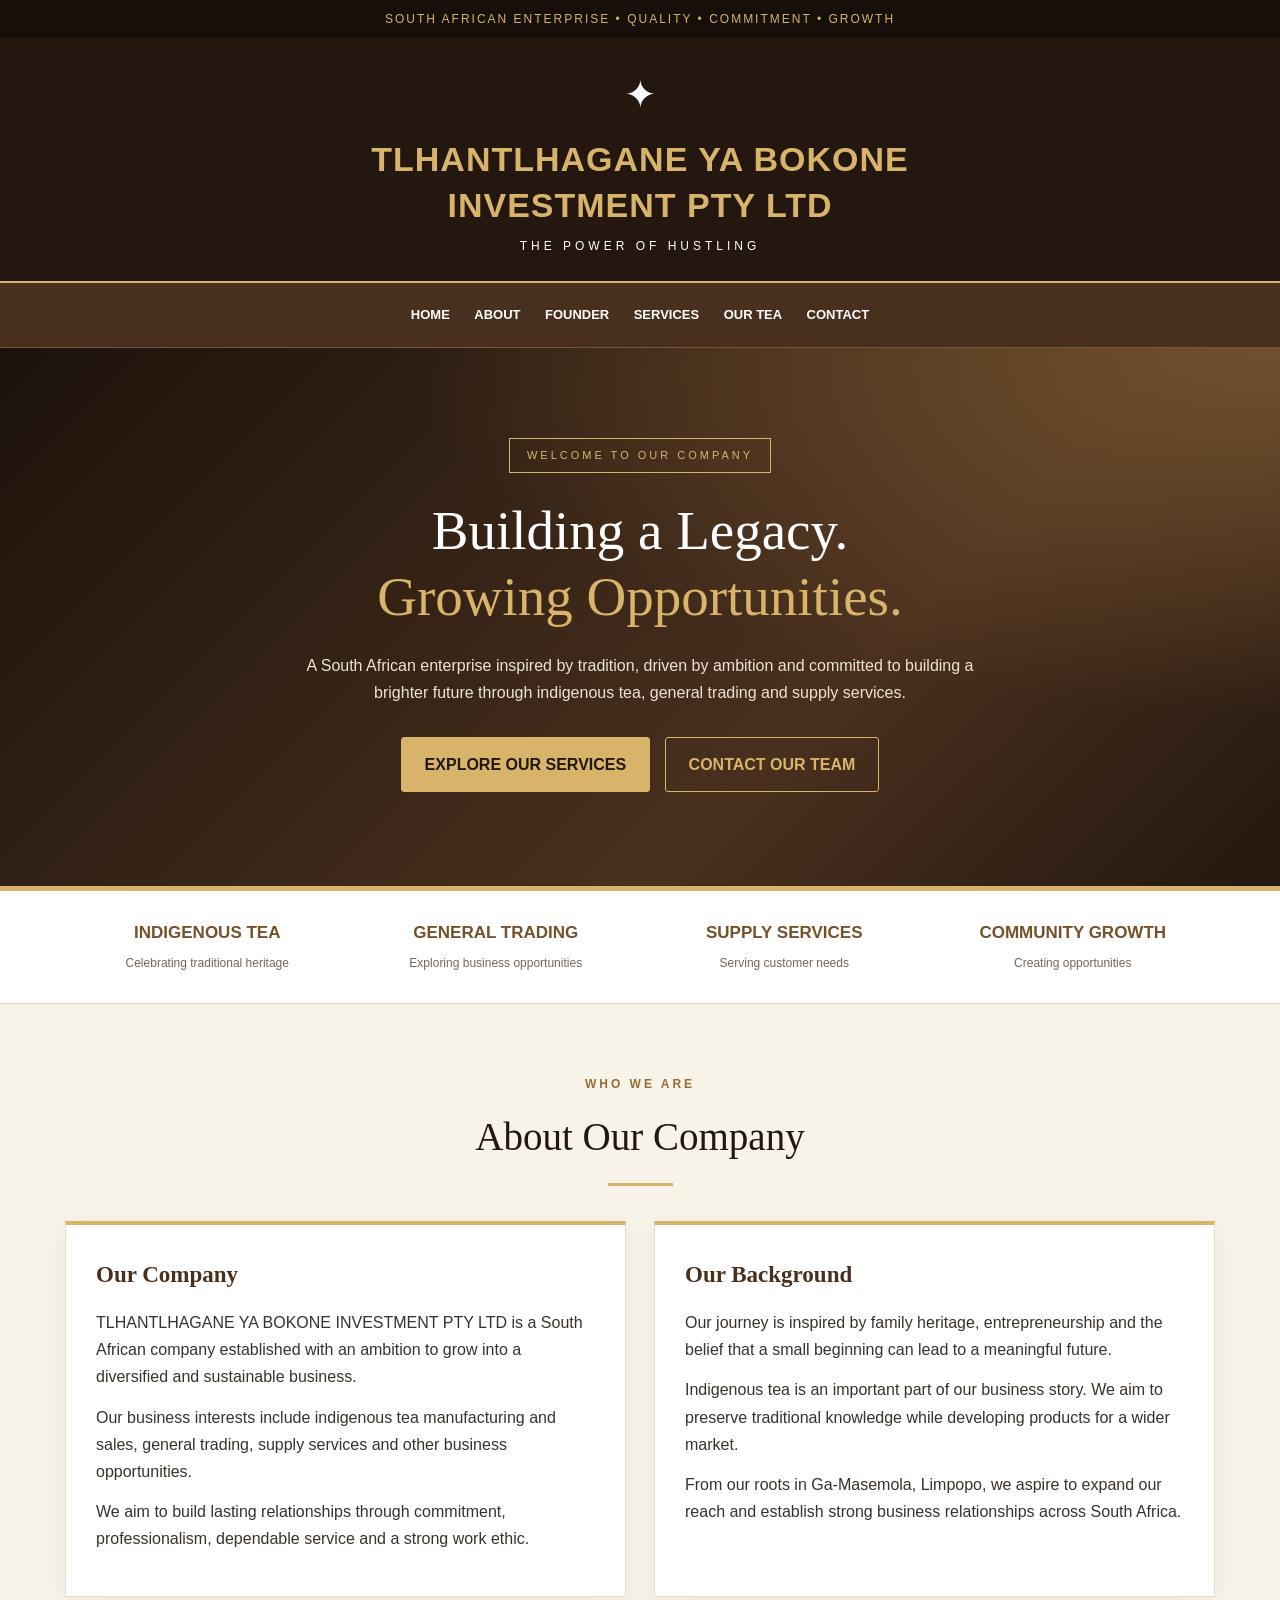
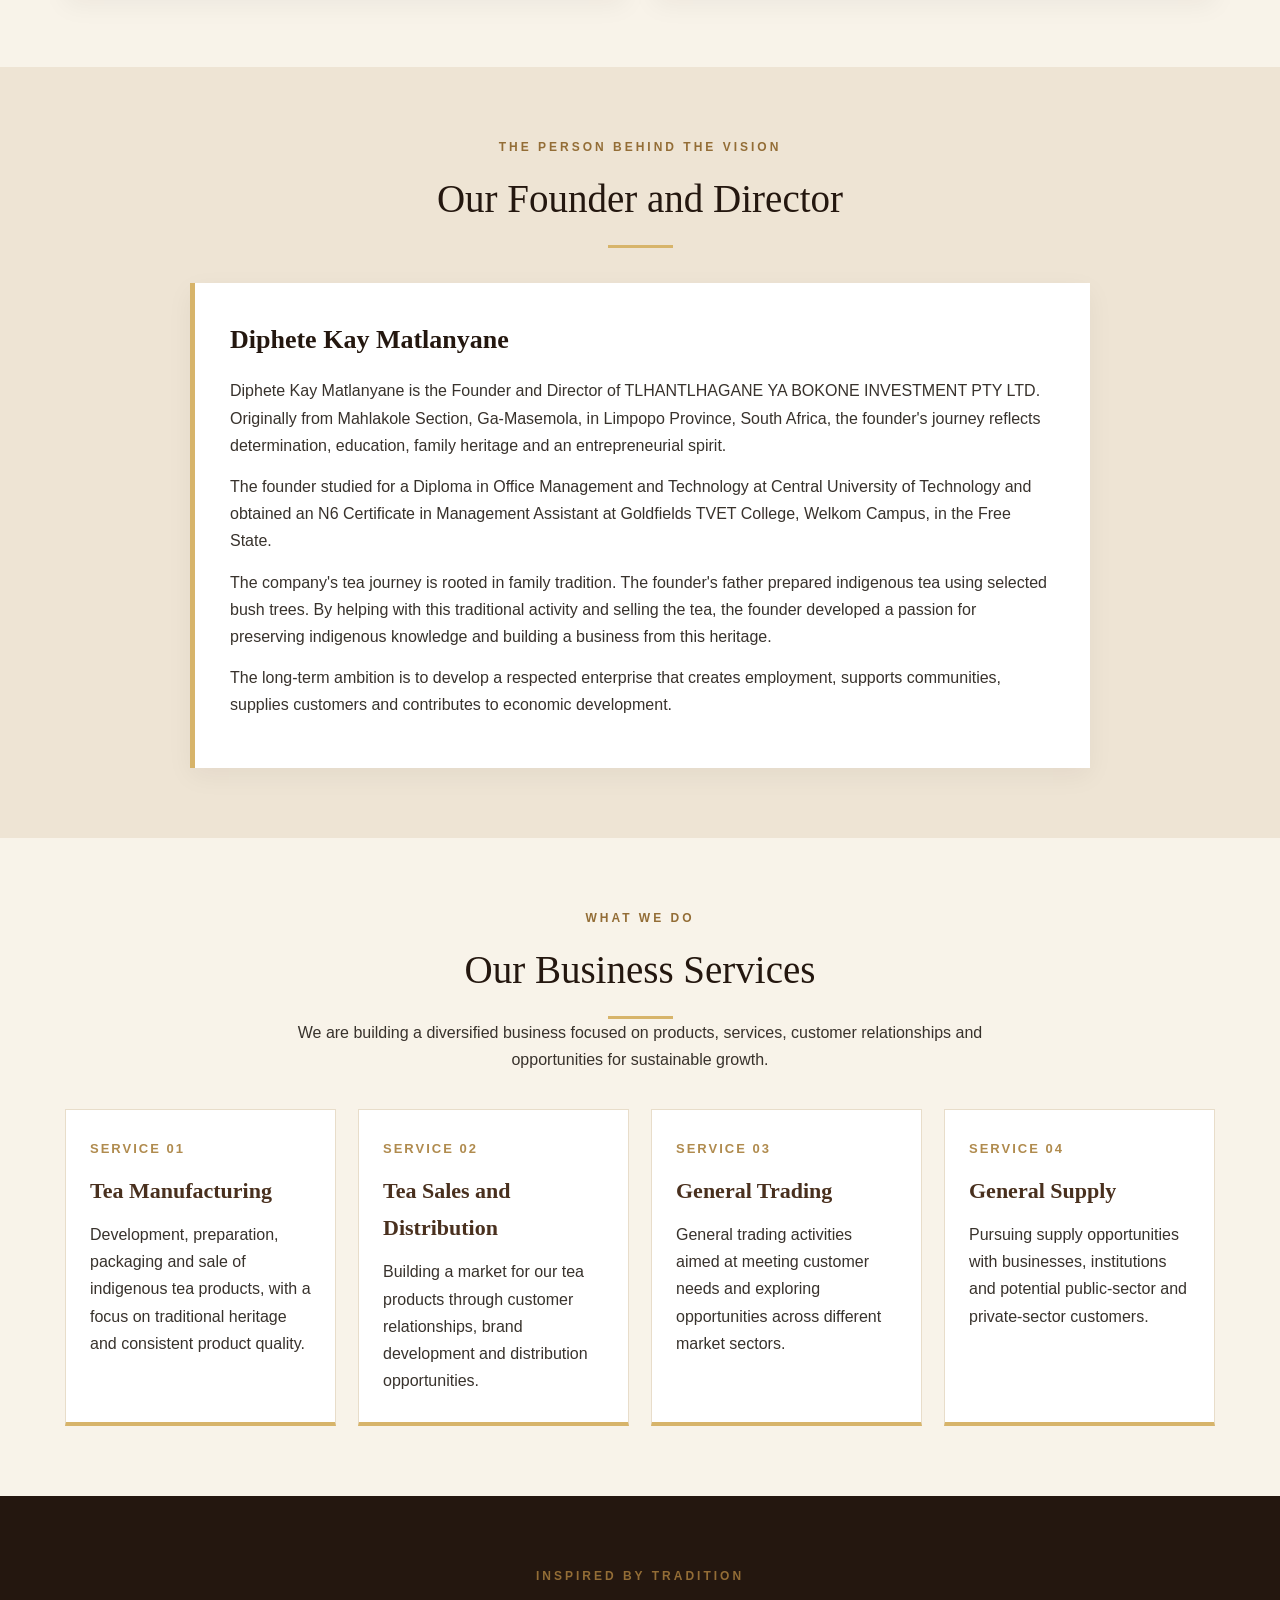
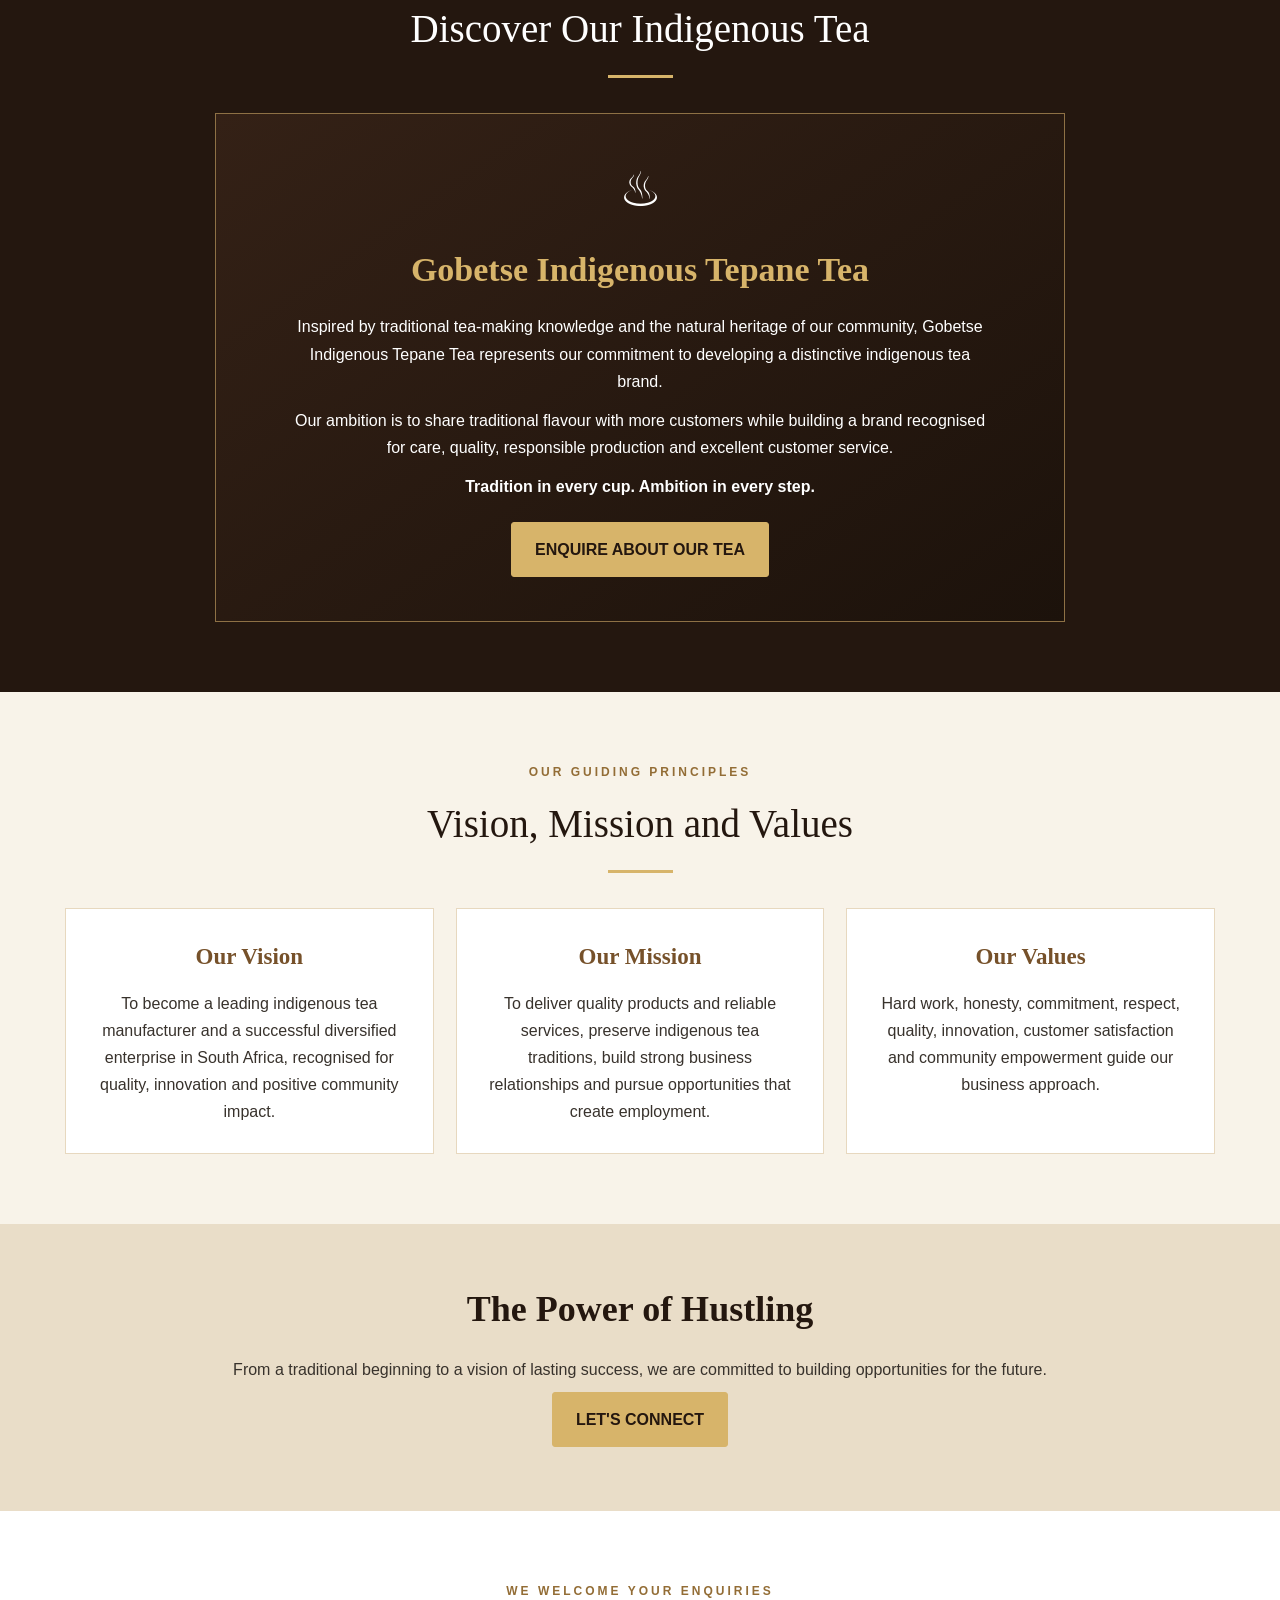
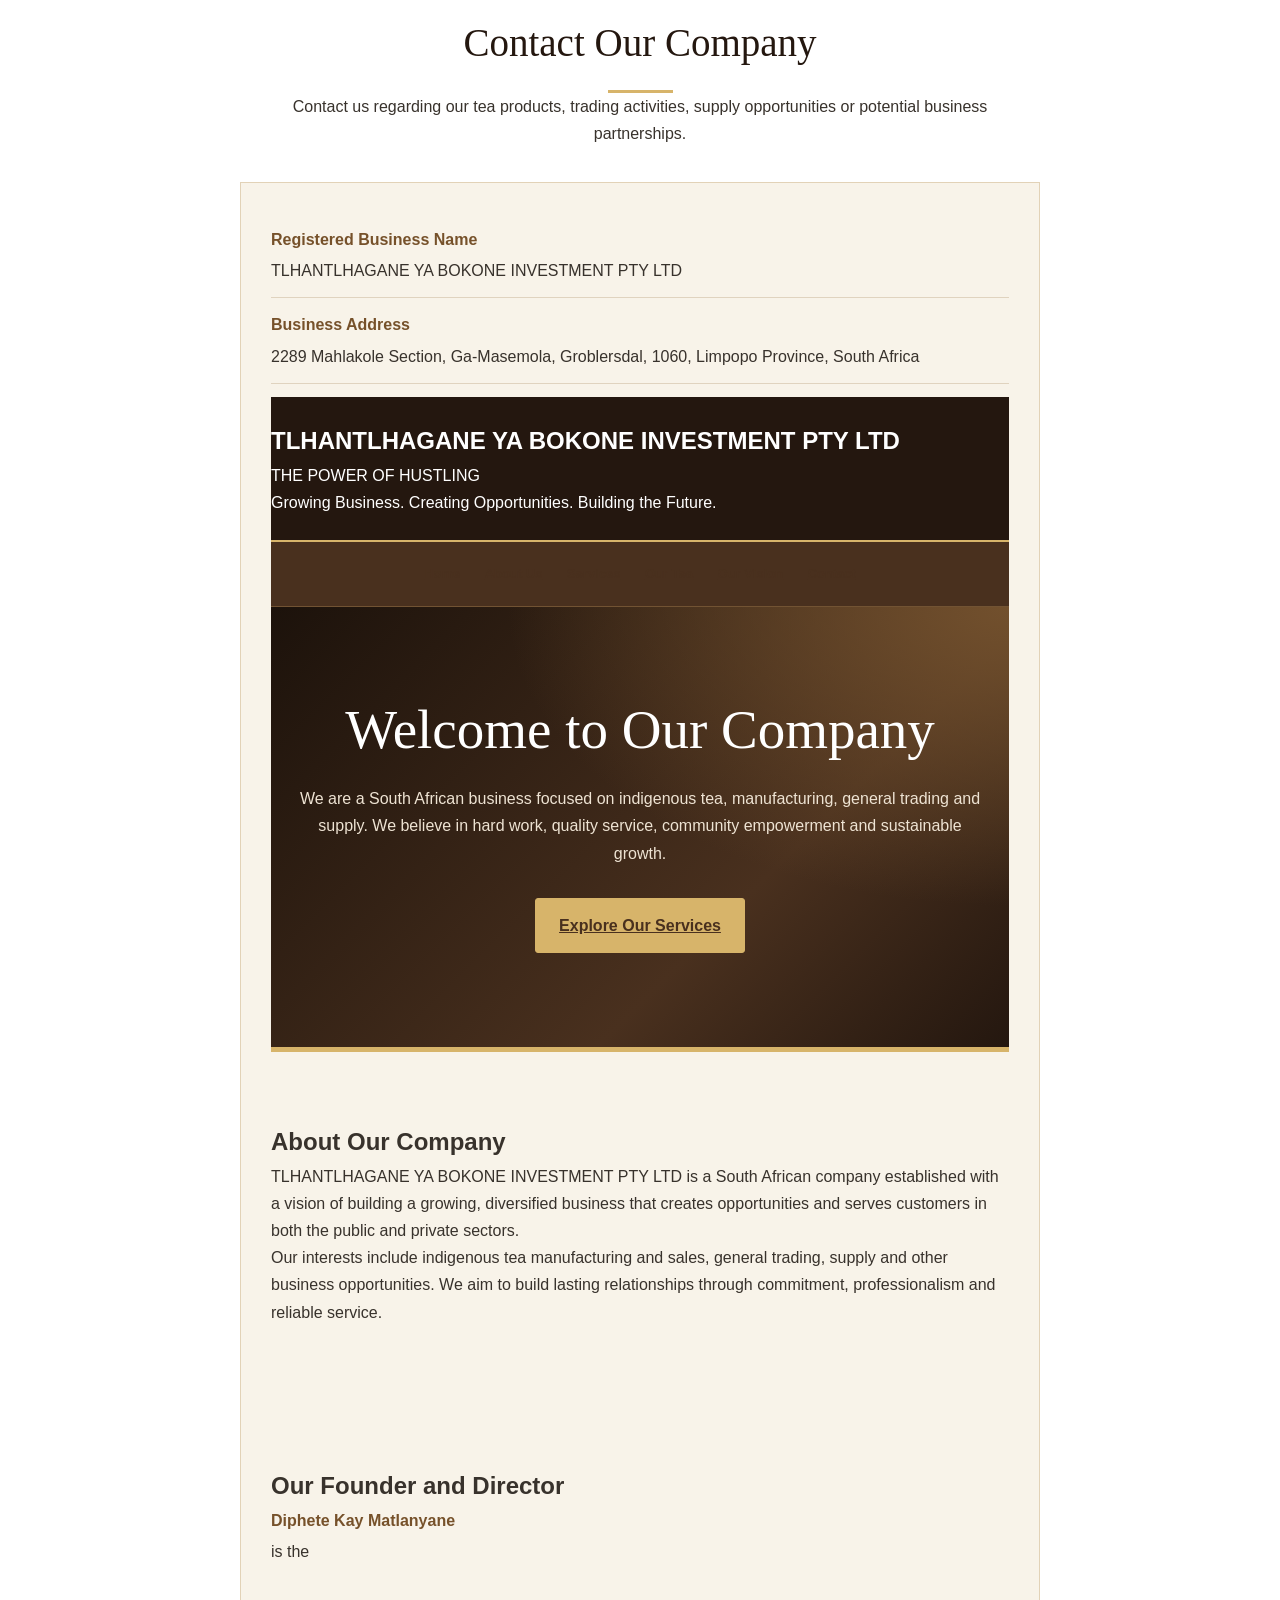
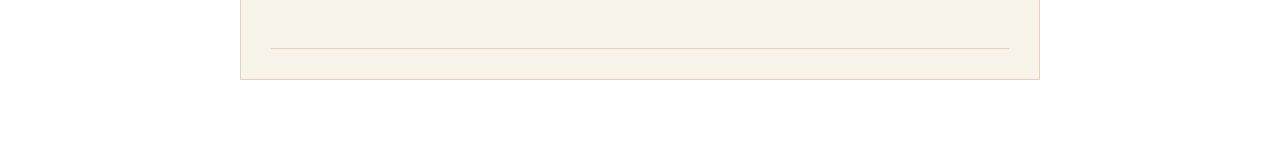
==== index.html @ 956581e5 "Update index.html" ====
<!DOCTYPE html>
<html lang="en">
<head>
<meta charset="UTF-8">
<meta name="viewport" content="width=device-width, initial-scale=1.0">

<title>TLHANTLHAGANE YA BOKONE INVESTMENT | Official Website</title>

<meta name="description" content="Discover TLHANTLHAGANE YA BOKONE INVESTMENT PTY LTD, a South African business specialising in indigenous tea, general trading and supply services.">

<style>
:root {
    --brown: #24170f;
    --brown-light: #49301e;
    --gold: #d7b46a;
    --cream: #f8f3e9;
    --white: #ffffff;
    --text: #38322c;
}

* {
    margin: 0;
    padding: 0;
    box-sizing: border-box;
    scroll-behavior: smooth;
}

body {
    font-family: Arial, Helvetica, sans-serif;
    background: var(--cream);
    color: var(--text);
    line-height: 1.7;
}

a {
    text-decoration: none;
}

.container {
    width: 90%;
    max-width: 1150px;
    margin: auto;
}

/* TOP BAR */

.topbar {
    background: #160f0a;
    color: var(--gold);
    text-align: center;
    padding: 9px 12px;
    font-size: 12px;
    letter-spacing: 2px;
}

/* HEADER */

header {
    background: var(--brown);
    color: var(--white);
    padding: 24px 0;
    border-bottom: 2px solid var(--gold);
}

.brand {
    text-align: center;
}

.brand-icon {
    font-size: 39px;
    margin-bottom: 8px;
}

.brand h1 {
    color: var(--gold);
    font-size: clamp(21px, 4vw, 34px);
    line-height: 1.35;
    letter-spacing: 1px;
}

.brand p {
    margin-top: 8px;
    font-size: 12px;
    letter-spacing: 4px;
}

/* NAVIGATION */

nav {
    background: var(--brown-light);
    padding: 13px 8px;
    text-align: center;
    position: sticky;
    top: 0;
    z-index: 100;
    border-bottom: 1px solid #725333;
}

nav a {
    color: white;
    font-size: 13px;
    font-weight: bold;
    display: inline-block;
    padding: 8px 10px;
}

nav a:hover {
    color: var(--gold);
}

/* HERO */

.hero {
    background:
        radial-gradient(ellipse at top right, #72502d 0%, transparent 48%),
        linear-gradient(135deg, #1c120b, #49301e 65%, #24170f);
    color: white;
    text-align: center;
    padding: 90px 18px 85px;
    border-bottom: 5px solid var(--gold);
}

.hero-label {
    display: inline-block;
    border: 1px solid var(--gold);
    color: var(--gold);
    padding: 7px 17px;
    font-size: 11px;
    letter-spacing: 3px;
    margin-bottom: 25px;
}

.hero h2 {
    max-width: 850px;
    margin: auto;
    font-family: Georgia, serif;
    font-size: clamp(32px, 6vw, 55px);
    line-height: 1.2;
    font-weight: normal;
}

.hero h2 span {
    color: var(--gold);
}

.hero p {
    max-width: 700px;
    margin: 22px auto;
    color: #eee3d3;
    font-size: 16px;
}

.button {
    display: inline-block;
    padding: 13px 23px;
    margin: 9px 5px;
    background: var(--gold);
    color: #24170f;
    font-weight: bold;
    border: 1px solid var(--gold);
    border-radius: 3px;
    transition: 0.3s;
}

.button:hover {
    background: white;
    border-color: white;
}

.button-outline {
    background: transparent;
    color: var(--gold);
}

.button-outline:hover {
    color: var(--brown);
}

/* HIGHLIGHTS */

.highlights {
    background: white;
    padding: 28px 10px;
    border-bottom: 1px solid #e4d5bb;
}

.highlight-grid {
    display: grid;
    grid-template-columns: repeat(auto-fit, minmax(190px, 1fr));
    text-align: center;
    gap: 20px;
}

.highlight strong {
    display: block;
    color: #76512a;
    font-size: 17px;
}

.highlight span {
    font-size: 12px;
    color: #70675d;
}

/* GENERAL SECTIONS */

section {
    padding: 70px 0;
    scroll-margin-top: 70px;
}

.section-heading {
    text-align: center;
    margin-bottom: 35px;
}

.section-heading .small-title {
    color: #936d36;
    font-weight: bold;
    font-size: 12px;
    letter-spacing: 3px;
    text-transform: uppercase;
}

.section-heading h2 {
    color: var(--brown);
    font-family: Georgia, serif;
    font-size: clamp(28px, 5vw, 39px);
    font-weight: normal;
    margin: 9px 0 13px;
}

.gold-line {
    width: 65px;
    height: 3px;
    background: var(--gold);
    margin: auto;
}

.section-intro {
    max-width: 780px;
    margin: auto;
    text-align: center;
}

/* ABOUT */

.about-grid {
    display: grid;
    grid-template-columns: repeat(auto-fit, minmax(270px, 1fr));
    gap: 28px;
    align-items: stretch;
}

.about-panel {
    background: white;
    padding: 30px;
    border: 1px solid #eadcc4;
    border-top: 4px solid var(--gold);
    box-shadow: 0 8px 25px rgba(36, 23, 15, 0.05);
}

.about-panel h3 {
    color: var(--brown-light);
    font-family: Georgia, serif;
    font-size: 23px;
    margin-bottom: 15px;
}

.about-panel p {
    margin-bottom: 13px;
}

/* FOUNDER */

.founder {
    background: #eee4d4;
}

.founder-box {
    max-width: 900px;
    margin: auto;
    padding: 35px;
    background: white;
    border-left: 5px solid var(--gold);
    box-shadow: 0 8px 25px rgba(36, 23, 15, 0.05);
}

.founder-box h3 {
    color: var(--brown);
    font-family: Georgia, serif;
    font-size: 26px;
    margin-bottom: 15px;
}

.founder-box p {
    margin-bottom: 14px;
}

/* SERVICES */

.service-grid {
    display: grid;
    grid-template-columns: repeat(auto-fit, minmax(225px, 1fr));
    gap: 22px;
}

.service-card {
    background: white;
    padding: 28px 24px;
    border: 1px solid #e8ddca;
    border-bottom: 4px solid var(--gold);
    transition: transform 0.3s, box-shadow 0.3s;
}

.service-card:hover {
    transform: translateY(-5px);
    box-shadow: 0 12px 25px rgba(36, 23, 15, 0.1);
}

.service-number {
    color: #b08b4e;
    font-size: 13px;
    letter-spacing: 2px;
    font-weight: bold;
}

.service-card h3 {
    margin: 12px 0;
    color: var(--brown-light);
    font-family: Georgia, serif;
    font-size: 22px;
}

/* TEA */

.tea-section {
    background: var(--brown);
    color: white;
}

.tea-section .section-heading h2 {
    color: white;
}

.tea-section .section-intro {
    color: #e9dece;
}

.tea-box {
    max-width: 850px;
    margin: 35px auto 0;
    padding: 35px 25px;
    text-align: center;
    border: 1px solid #8e7145;
    background: linear-gradient(145deg, #342116, #1c120b);
}

.tea-symbol {
    font-size: 48px;
    margin-bottom: 10px;
}

.tea-box h3 {
    color: var(--gold);
    font-family: Georgia, serif;
    font-size: clamp(24px, 5vw, 34px);
    margin-bottom: 15px;
}

.tea-box p {
    max-width: 700px;
    margin: 12px auto;
}

/* VISION AND VALUES */

.values-grid {
    display: grid;
    grid-template-columns: repeat(auto-fit, minmax(230px, 1fr));
    gap: 22px;
}

.value-card {
    background: white;
    padding: 28px;
    text-align: center;
    border: 1px solid #e7d8bf;
}

.value-card h3 {
    color: #76512a;
    font-family: Georgia, serif;
    font-size: 23px;
    margin-bottom: 13px;
}

/* CALL TO ACTION */

.callout {
    background: #e9ddc8;
    padding: 55px 20px;
    text-align: center;
}

.callout h2 {
    font-family: Georgia, serif;
    color: var(--brown);
    font-size: clamp(27px, 5vw, 36px);
    margin-bottom: 15px;
}

/* CONTACT */

.contact-section {
    background: white;
}

.contact-card {
    max-width: 800px;
    margin: auto;
    background: var(--cream);
    padding: 30px;
    border: 1px solid #e2d2b7;
}

.contact-row {
    padding: 13px 0;
    border-bottom: 1px solid #e0d3bf;
    overflow-wrap: anywhere;
}

.contact-row strong {
    display: block;
    color: #76512a;
    margin-bottom: 4px;
}

.contact-row a {
    color: #49301e;
    text-decoration: underline;
}

.contact-actions {
    text-align: center;
    margin-top: 22px;
}

/* FOOTER */

footer {
    background: #160f0a;
    color: #eee3d3;
    padding: 35px 15px;
    text-align: center;
}

footer h3 {
    color: var(--gold);
    margin-bottom: 8px;
    font-size: 18px;
}

footer p {
    font-size: 13px;
    margin: 5px;
}

footer .slogan {
    color: var(--gold);
    letter-spacing: 3px;
    margin: 12px 0;
}

/* MOBILE */

@media (max-width: 600px) {
    .container {
        width: 92%;
    }

    .hero {
        padding: 65px 15px;
    }

    nav a {
        padding: 7px 6px;
        font-size: 12px;
    }

    section {
        padding: 50px 0;
    }

    .founder-box {
        padding: 23px;
    }

    .contact-card {
        padding: 20px;
    }
}
</style>
</head>

<body>

<div class="topbar">
    SOUTH AFRICAN ENTERPRISE • QUALITY • COMMITMENT • GROWTH
</div>

<header>
    <div class="container brand">
        <div class="brand-icon">✦</div>
        <h1>TLHANTLHAGANE YA BOKONE<br>INVESTMENT PTY LTD</h1>
        <p>THE POWER OF HUSTLING</p>
    </div>
</header>

<nav>
    <a href="#home">HOME</a>
    <a href="#about">ABOUT</a>
    <a href="#founder">FOUNDER</a>
    <a href="#services">SERVICES</a>
    <a href="#tea">OUR TEA</a>
    <a href="#contact">CONTACT</a>
</nav>

<main>

<div class="hero" id="home">
    <div class="hero-label">WELCOME TO OUR COMPANY</div>

    <h2>Building a Legacy.<br><span>Growing Opportunities.</span></h2>

    <p>
        A South African enterprise inspired by tradition,
        driven by ambition and committed to building a
        brighter future through indigenous tea, general
        trading and supply services.
    </p>

    <a href="#services" class="button">EXPLORE OUR SERVICES</a>
    <a href="#contact" class="button button-outline">CONTACT OUR TEAM</a>
</div>

<div class="highlights">
    <div class="container highlight-grid">
        <div class="highlight">
            <strong>INDIGENOUS TEA</strong>
            <span>Celebrating traditional heritage</span>
        </div>

        <div class="highlight">
            <strong>GENERAL TRADING</strong>
            <span>Exploring business opportunities</span>
        </div>

        <div class="highlight">
            <strong>SUPPLY SERVICES</strong>
            <span>Serving customer needs</span>
        </div>

        <div class="highlight">
            <strong>COMMUNITY GROWTH</strong>
            <span>Creating opportunities</span>
        </div>
    </div>
</div>

<section id="about">
    <div class="container">
        <div class="section-heading">
            <div class="small-title">Who We Are</div>
            <h2>About Our Company</h2>
            <div class="gold-line"></div>
        </div>

        <div class="about-grid">
            <div class="about-panel">
                <h3>Our Company</h3>
                <p>
                    TLHANTLHAGANE YA BOKONE INVESTMENT PTY LTD
                    is a South African company established with
                    an ambition to grow into a diversified and
                    sustainable business.
                </p>
                <p>
                    Our business interests include indigenous
                    tea manufacturing and sales, general trading,
                    supply services and other business opportunities.
                </p>
                <p>
                    We aim to build lasting relationships through
                    commitment, professionalism, dependable service
                    and a strong work ethic.
                </p>
            </div>

            <div class="about-panel">
                <h3>Our Background</h3>
                <p>
                    Our journey is inspired by family heritage,
                    entrepreneurship and the belief that a small
                    beginning can lead to a meaningful future.
                </p>
                <p>
                    Indigenous tea is an important part of our
                    business story. We aim to preserve traditional
                    knowledge while developing products for a
                    wider market.
                </p>
                <p>
                    From our roots in Ga-Masemola, Limpopo,
                    we aspire to expand our reach and establish
                    strong business relationships across South Africa.
                </p>
            </div>
        </div>
    </div>
</section>

<section class="founder" id="founder">
    <div class="container">
        <div class="section-heading">
            <div class="small-title">The Person Behind The Vision</div>
            <h2>Our Founder and Director</h2>
            <div class="gold-line"></div>
        </div>

        <div class="founder-box">
            <h3>Diphete Kay Matlanyane</h3>

            <p>
                Diphete Kay Matlanyane is the Founder and Director
                of TLHANTLHAGANE YA BOKONE INVESTMENT PTY LTD.
                Originally from Mahlakole Section, Ga-Masemola,
                in Limpopo Province, South Africa, the founder's
                journey reflects determination, education, family
                heritage and an entrepreneurial spirit.
            </p>

            <p>
                The founder studied for a Diploma in Office
                Management and Technology at Central University
                of Technology and obtained an N6 Certificate
                in Management Assistant at Goldfields TVET College,
                Welkom Campus, in the Free State.
            </p>

            <p>
                The company's tea journey is rooted in family
                tradition. The founder's father prepared indigenous
                tea using selected bush trees. By helping with
                this traditional activity and selling the tea,
                the founder developed a passion for preserving
                indigenous knowledge and building a business
                from this heritage.
            </p>

            <p>
                The long-term ambition is to develop a respected
                enterprise that creates employment, supports
                communities, supplies customers and contributes
                to economic development.
            </p>
        </div>
    </div>
</section>

<section id="services">
    <div class="container">
        <div class="section-heading">
            <div class="small-title">What We Do</div>
            <h2>Our Business Services</h2>
            <div class="gold-line"></div>
            <p class="section-intro">
                We are building a diversified business focused
                on products, services, customer relationships
                and opportunities for sustainable growth.
            </p>
        </div>

        <div class="service-grid">
            <div class="service-card">
                <div class="service-number">SERVICE 01</div>
                <h3>Tea Manufacturing</h3>
                <p>
                    Development, preparation, packaging and
                    sale of indigenous tea products, with a
                    focus on traditional heritage and consistent
                    product quality.
                </p>
            </div>

            <div class="service-card">
                <div class="service-number">SERVICE 02</div>
                <h3>Tea Sales and Distribution</h3>
                <p>
                    Building a market for our tea products
                    through customer relationships, brand
                    development and distribution opportunities.
                </p>
            </div>

            <div class="service-card">
                <div class="service-number">SERVICE 03</div>
                <h3>General Trading</h3>
                <p>
                    General trading activities aimed at meeting
                    customer needs and exploring opportunities
                    across different market sectors.
                </p>
            </div>

            <div class="service-card">
                <div class="service-number">SERVICE 04</div>
                <h3>General Supply</h3>
                <p>
                    Pursuing supply opportunities with businesses,
                    institutions and potential public-sector
                    and private-sector customers.
                </p>
            </div>
        </div>
    </div>
</section>

<section class="tea-section" id="tea">
    <div class="container">
        <div class="section-heading">
            <div class="small-title">Inspired By Tradition</div>
            <h2>Discover Our Indigenous Tea</h2>
            <div class="gold-line"></div>
        </div>

        <div class="tea-box">
            <div class="tea-symbol">♨</div>

            <h3>Gobetse Indigenous Tepane Tea</h3>

            <p>
                Inspired by traditional tea-making knowledge
                and the natural heritage of our community,
                Gobetse Indigenous Tepane Tea represents our
                commitment to developing a distinctive
                indigenous tea brand.
            </p>

            <p>
                Our ambition is to share traditional flavour
                with more customers while building a brand
                recognised for care, quality, responsible
                production and excellent customer service.
            </p>

            <p>
                <strong>Tradition in every cup. Ambition in every step.</strong>
            </p>

            <a href="#contact" class="button">ENQUIRE ABOUT OUR TEA</a>
        </div>
    </div>
</section>

<section id="vision">
    <div class="container">
        <div class="section-heading">
            <div class="small-title">Our Guiding Principles</div>
            <h2>Vision, Mission and Values</h2>
            <div class="gold-line"></div>
        </div>

        <div class="values-grid">
            <div class="value-card">
                <h3>Our Vision</h3>
                <p>
                    To become a leading indigenous tea manufacturer
                    and a successful diversified enterprise in
                    South Africa, recognised for quality,
                    innovation and positive community impact.
                </p>
            </div>

            <div class="value-card">
                <h3>Our Mission</h3>
                <p>
                    To deliver quality products and reliable
                    services, preserve indigenous tea traditions,
                    build strong business relationships and
                    pursue opportunities that create employment.
                </p>
            </div>

            <div class="value-card">
                <h3>Our Values</h3>
                <p>
                    Hard work, honesty, commitment, respect,
                    quality, innovation, customer satisfaction
                    and community empowerment guide our
                    business approach.
                </p>
            </div>
        </div>
    </div>
</section>

<div class="callout">
    <div class="container">
        <h2>The Power of Hustling</h2>
        <p>
            From a traditional beginning to a vision of
            lasting success, we are committed to building
            opportunities for the future.
        </p>
        <a href="#contact" class="button">LET'S CONNECT</a>
    </div>
</div>

<section class="contact-section" id="contact">
    <div class="container">
        <div class="section-heading">
            <div class="small-title">We Welcome Your Enquiries</div>
            <h2>Contact Our Company</h2>
            <div class="gold-line"></div>
            <p class="section-intro">
                Contact us regarding our tea products,
                trading activities, supply opportunities
                or potential business partnerships.
            </p>
        </div>

        <div class="contact-card">
            <div class="contact-row">
                <strong>Registered Business Name</strong>
                TLHANTLHAGANE YA BOKONE INVESTMENT PTY LTD
            </div>

            <div class="contact-row">
                <strong>Business Address</strong>
                2289 Mahlakole Section, Ga-Masemola,
                Groblersdal, 1060, Limpopo Province,
                South Africa
            </div>

            <div class="contact-row">
                <strong10px;
}

footer {
    background: #402b1d;
    color: white;
    text-align: center;
    padding: 25px 15px;
}

footer p {
    margin: 5px;
}

@media (max-width: 600px) {
    header h1 {
        font-size: 23px;
    }

    .hero h2 {
        font-size: 27px;
    }

    nav a {
        margin: 5px;
        font-size: 14px;
    }
}
</style>
</head>

<body>

<header>
    <h1>TLHANTLHAGANE YA BOKONE INVESTMENT PTY LTD</h1>
    <p>THE POWER OF HUSTLING</p>
    <p>Growing Business. Creating Opportunities. Building the Future.</p>
</header>

<nav>
    <a href="#home">Home</a>
    <a href="#about">About Us</a>
    <a href="#services">Services</a>
    <a href="#tea">Our Tea</a>
    <a href="#vision">Our Vision</a>
    <a href="#contact">Contact</a>
</nav>

<div class="hero" id="home">
    <h2>Welcome to Our Company</h2>
    <p>
        We are a South African business focused on indigenous tea,
        manufacturing, general trading and supply. We believe in hard work,
        quality service, community empowerment and sustainable growth.
    </p>
    <a class="button" href="#services">Explore Our Services</a>
</div>

<section id="about">
    <h2>About Our Company</h2>
    <p>
        TLHANTLHAGANE YA BOKONE INVESTMENT PTY LTD is a South African
        company established with a vision of building a growing,
        diversified business that creates opportunities and serves
        customers in both the public and private sectors.
    </p>
    <p>
        Our interests include indigenous tea manufacturing and sales,
        general trading, supply and other business opportunities.
        We aim to build lasting relationships through commitment,
        professionalism and reliable service.
    </p>
</section>

<div class="background">
    <section>
        <h2>Our Founder and Director</h2>
        <p>
            <strong>Diphete Kay Matlanyane</strong> is the
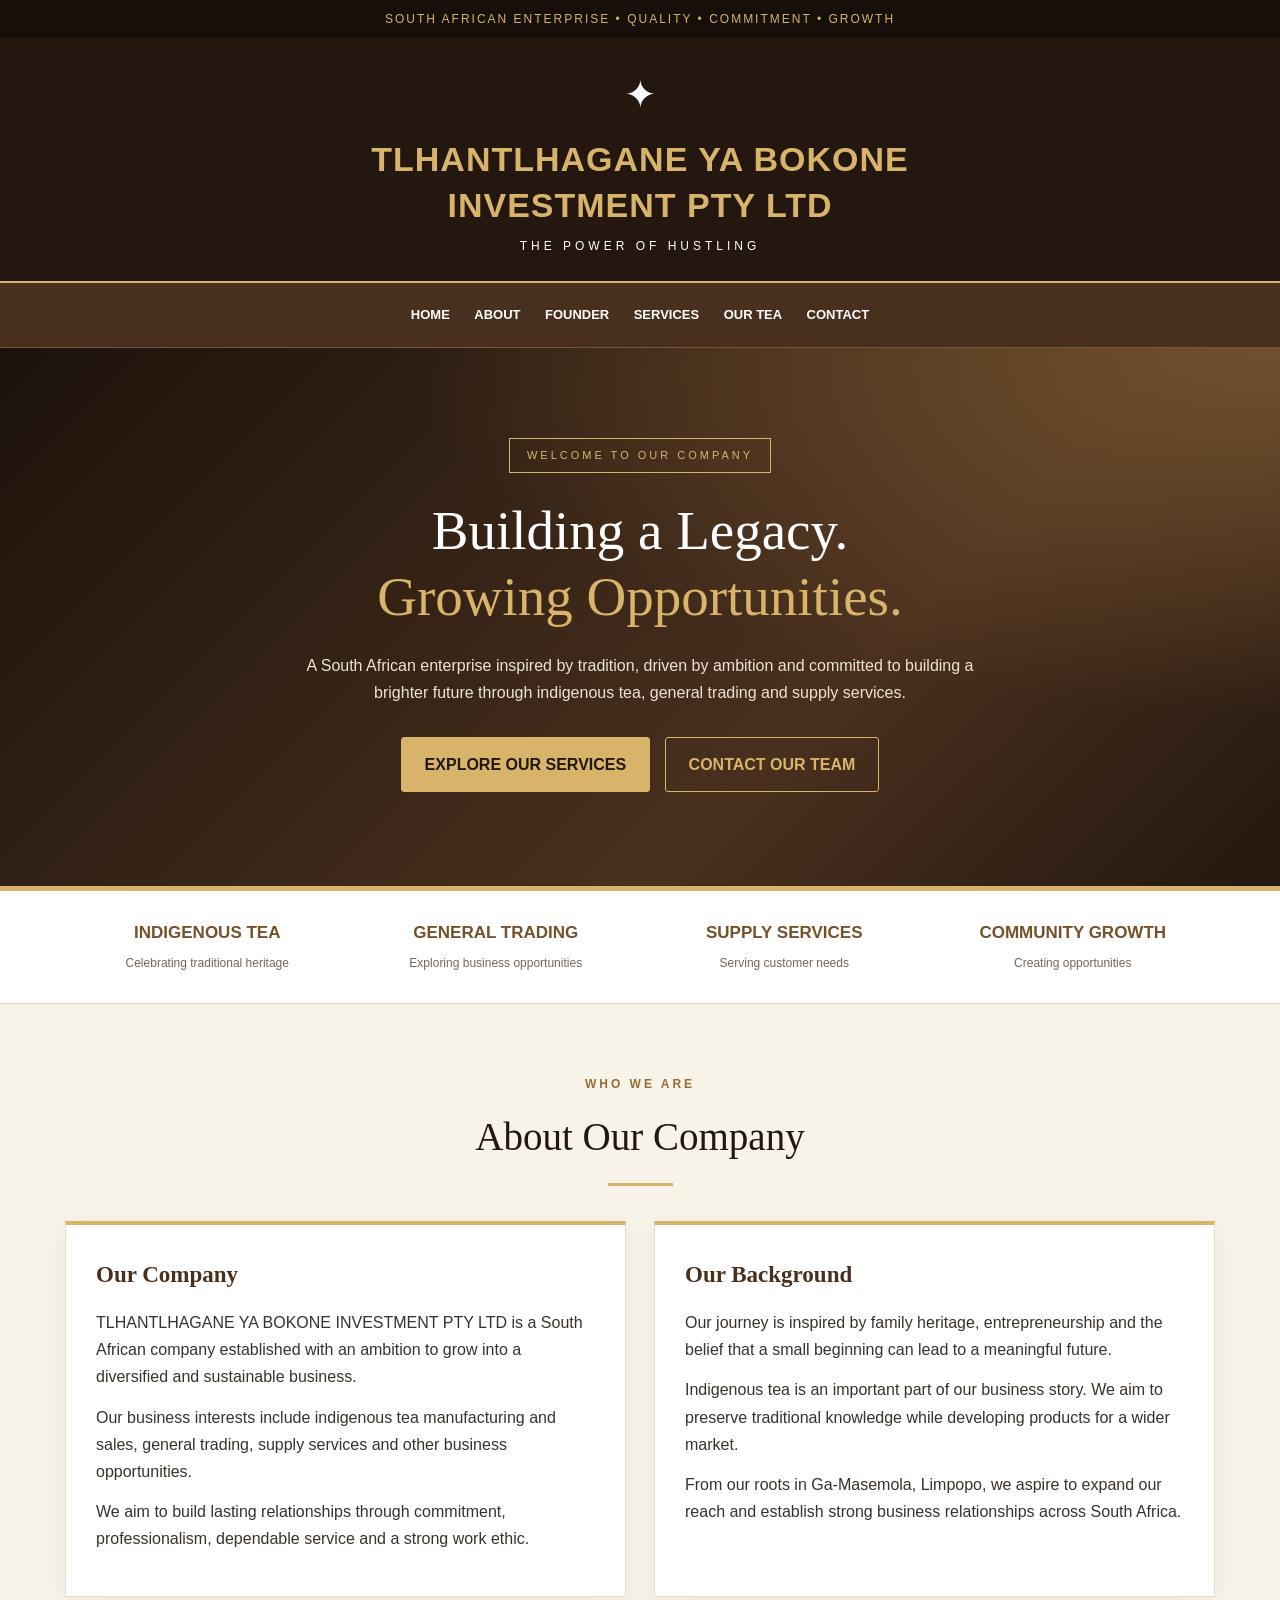
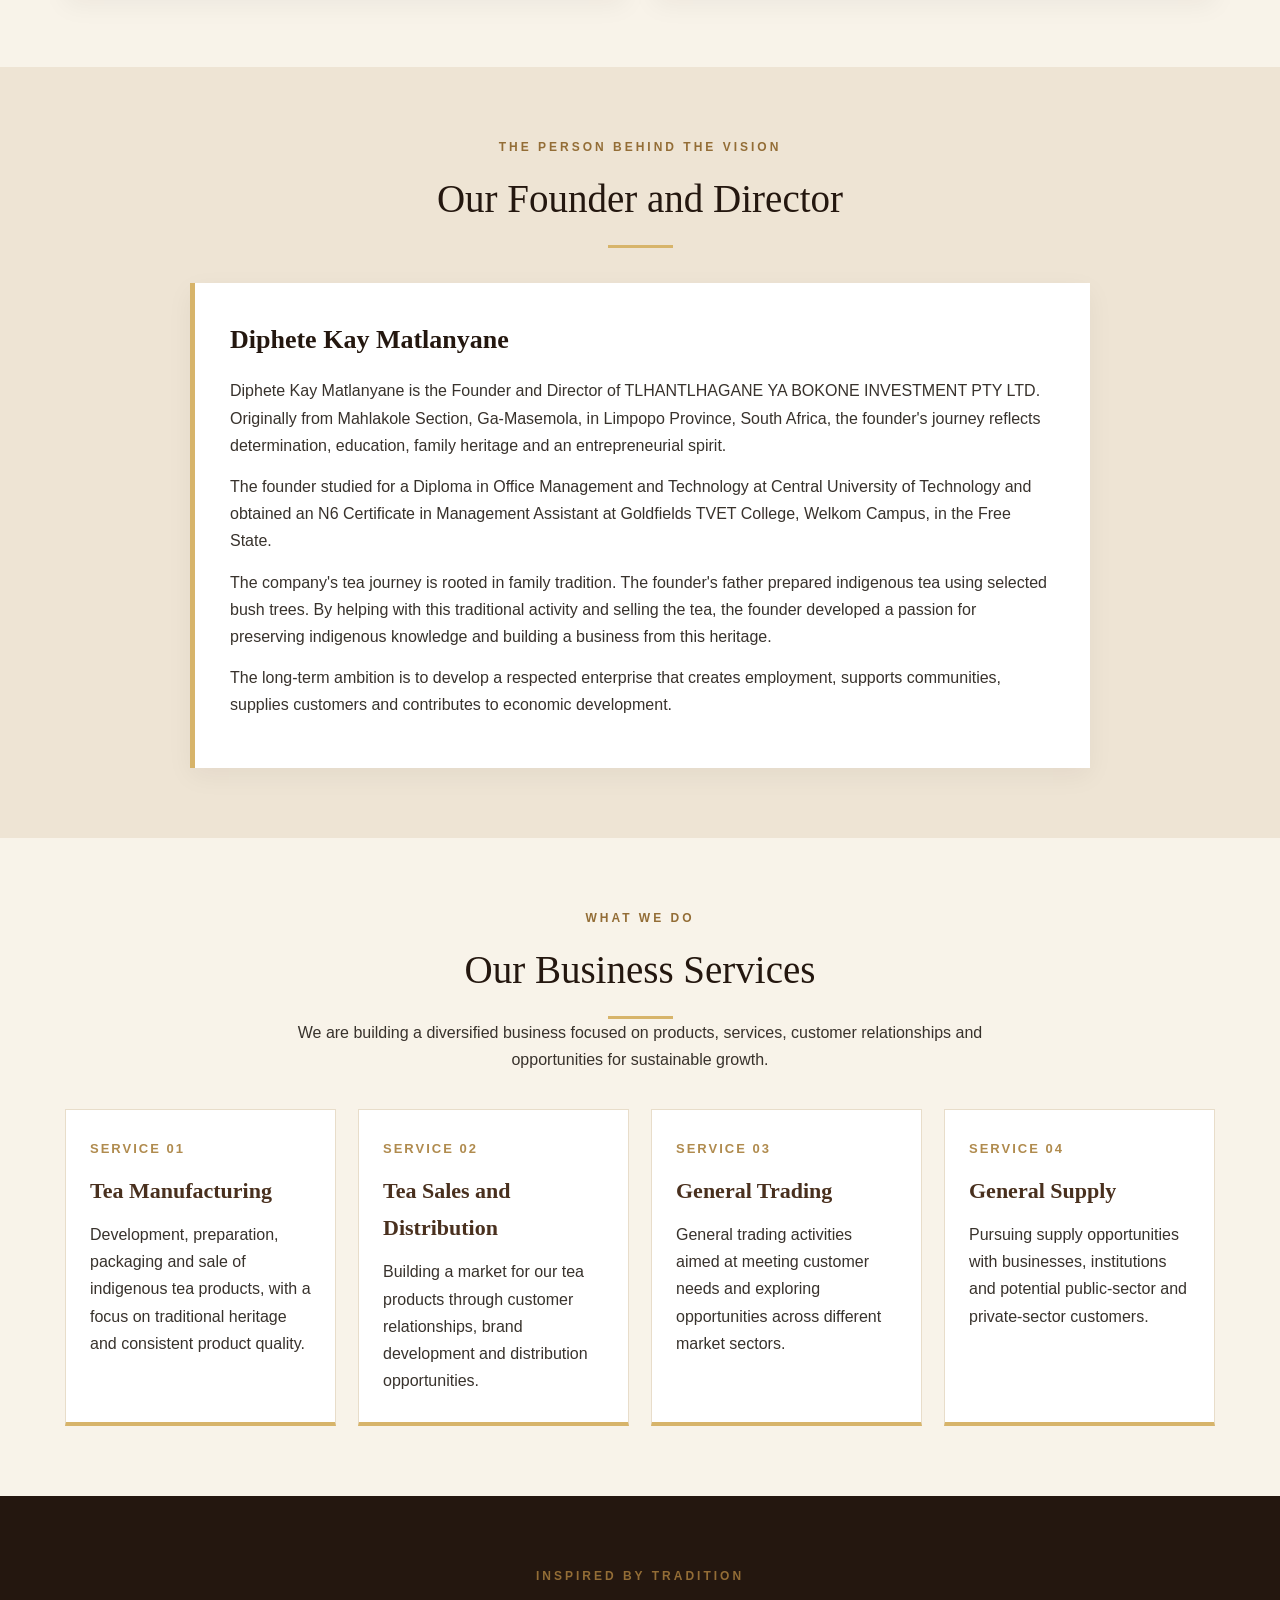
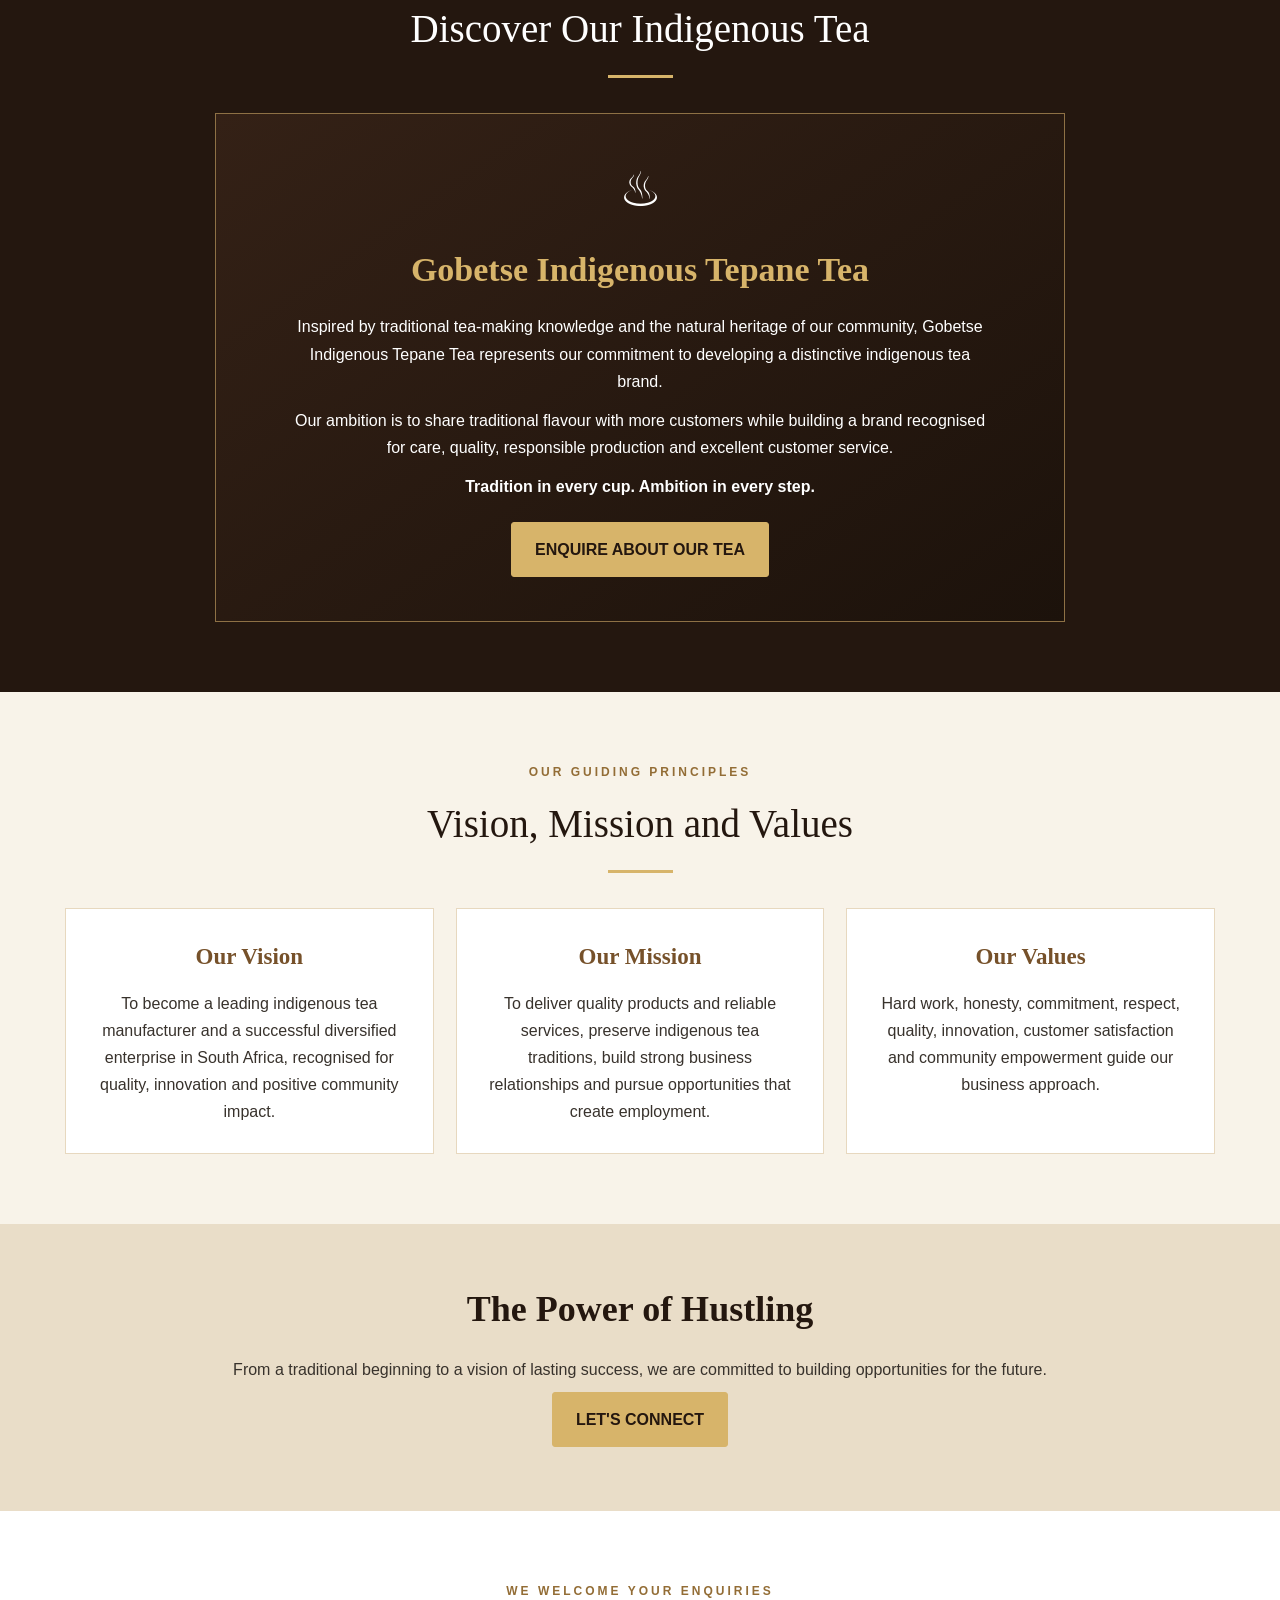
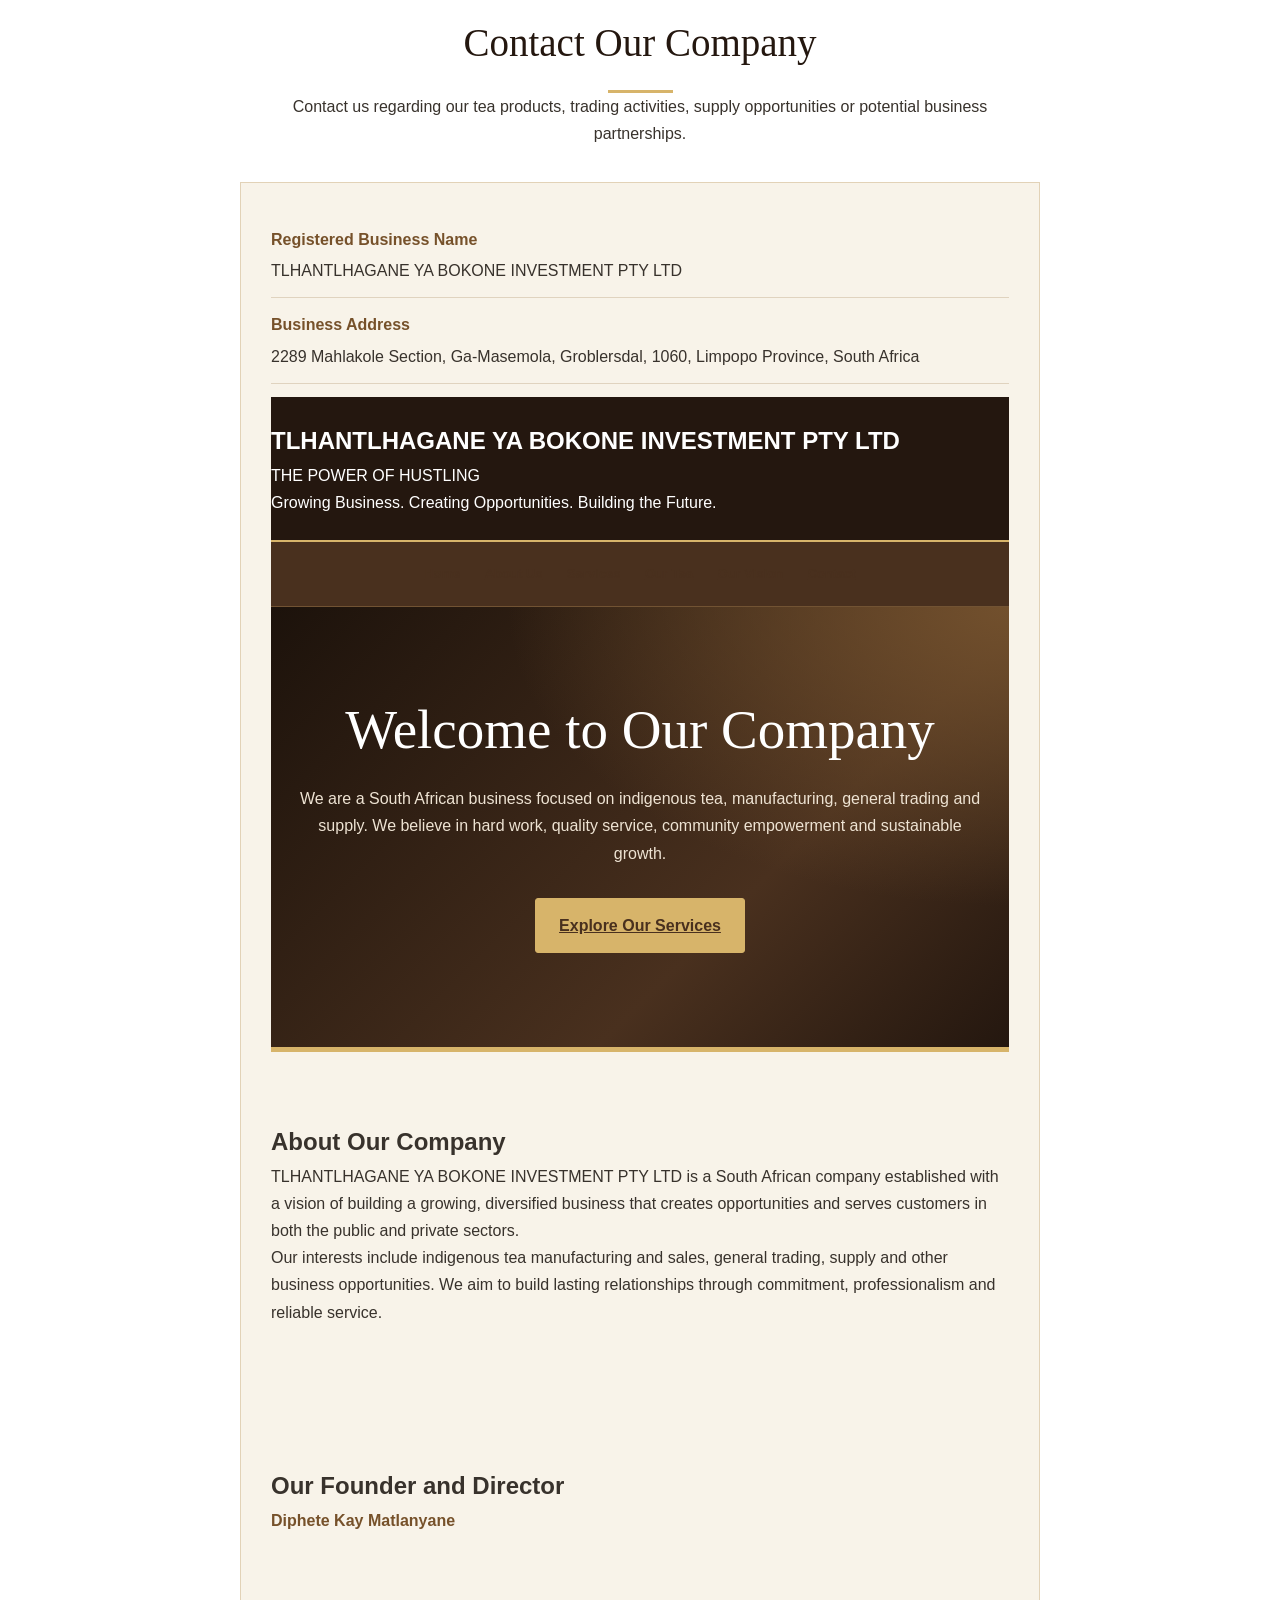
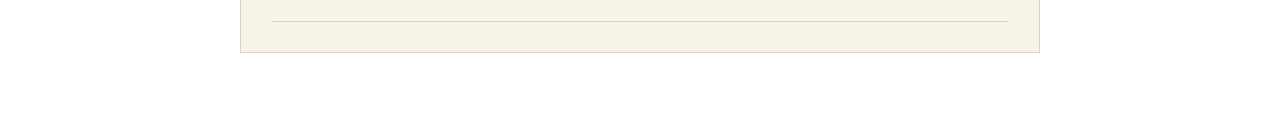
==== commit 4fd8e747: "Fix formatting of founder's name in index.html" ====
--- a/index.html
+++ b/index.html
@@ -445,7 +445,25 @@
     text-align: center;
     margin-top: 22px;
 }
-
+<div class="contact-actions">
+
+    <a class="button"
+       href="tel:+27767972229">
+       📞 CALL US
+    </a>
+
+    <a class="button"
+       href="https://wa.me/27767972229"
+       target="_blank">
+       💬 WHATSAPP US
+    </a>
+
+    <a class="button"
+       href="mailto:tlhantlhaganeyabokoneinves01@gmail.com">
+       ✉️ EMAIL US
+    </a>
+
+</div>
 /* FOOTER */
 
 footer {
@@ -922,4 +940,4 @@
     <section>
         <h2>Our Founder and Director</h2>
         <p>
-            <strong>Diphete Kay Matlanyane</strong> is the
+            <strong>Diphete Kay Matlanyane</strong> 
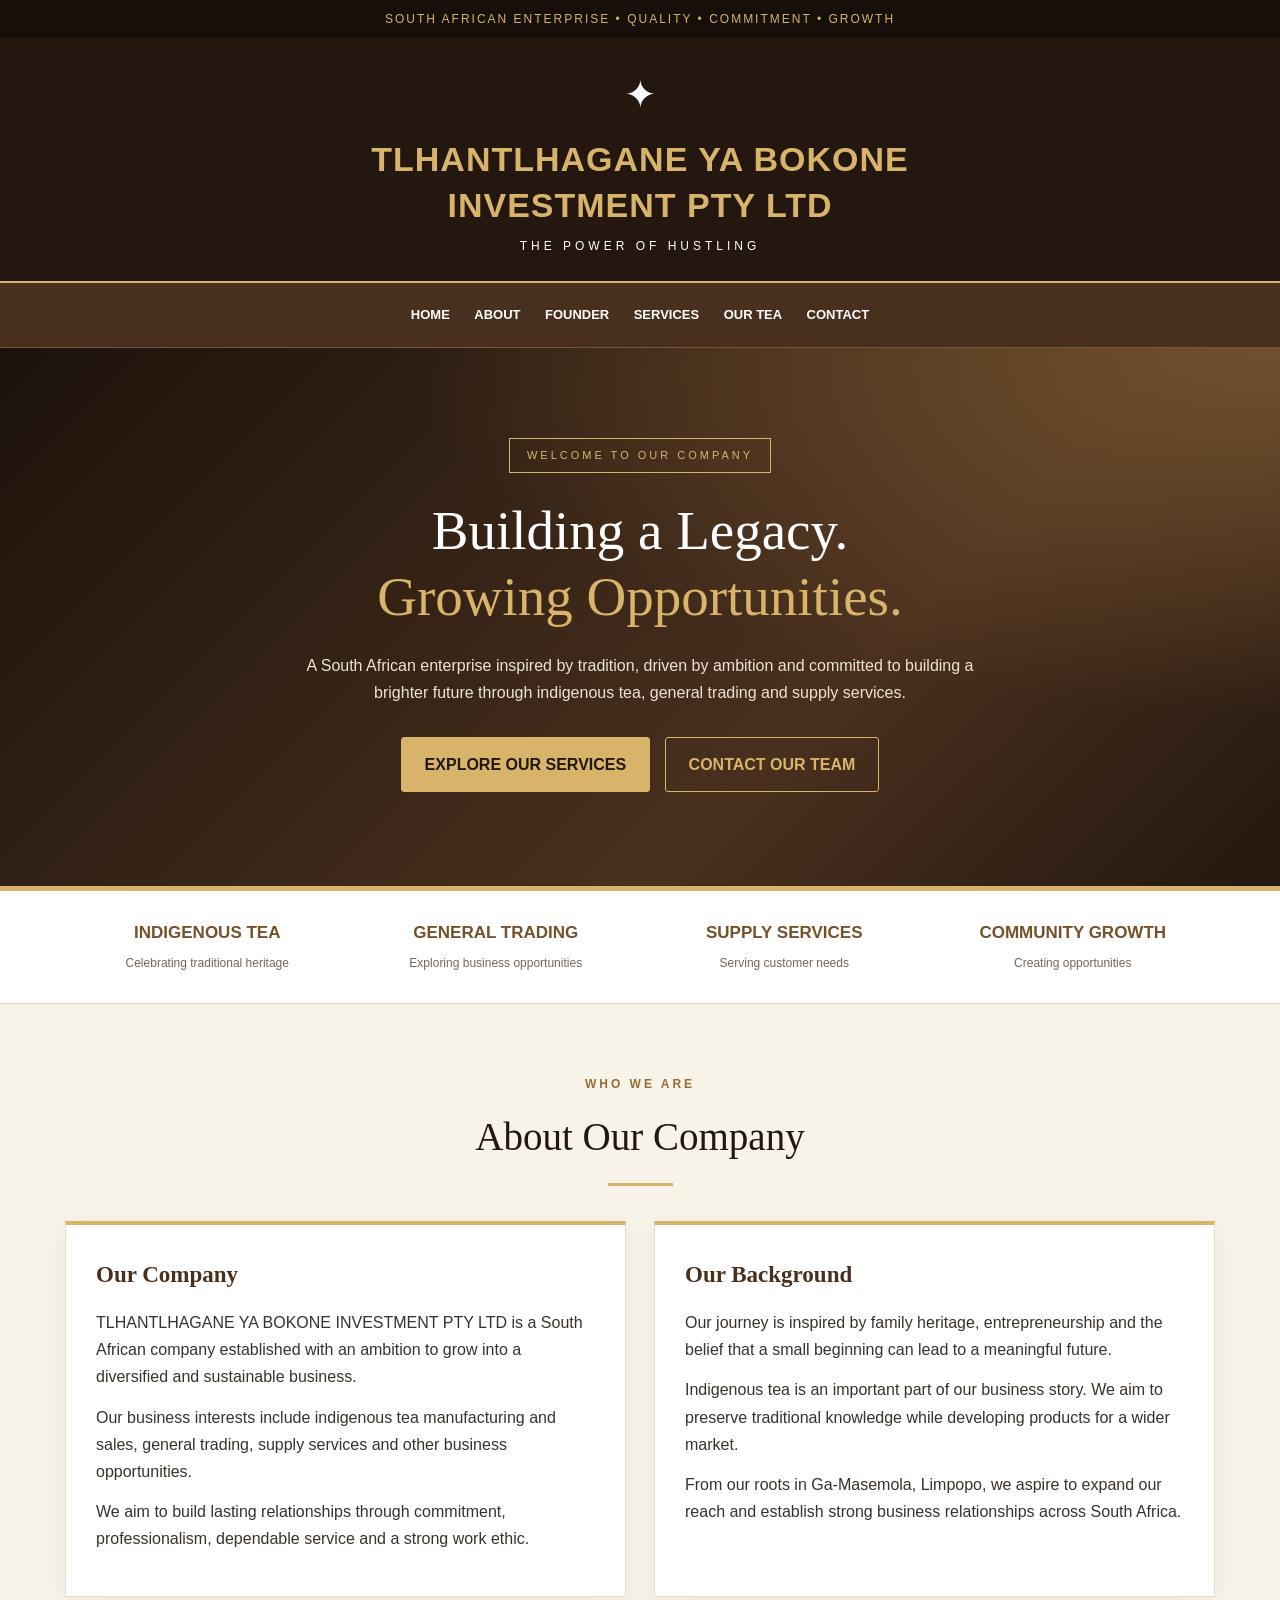
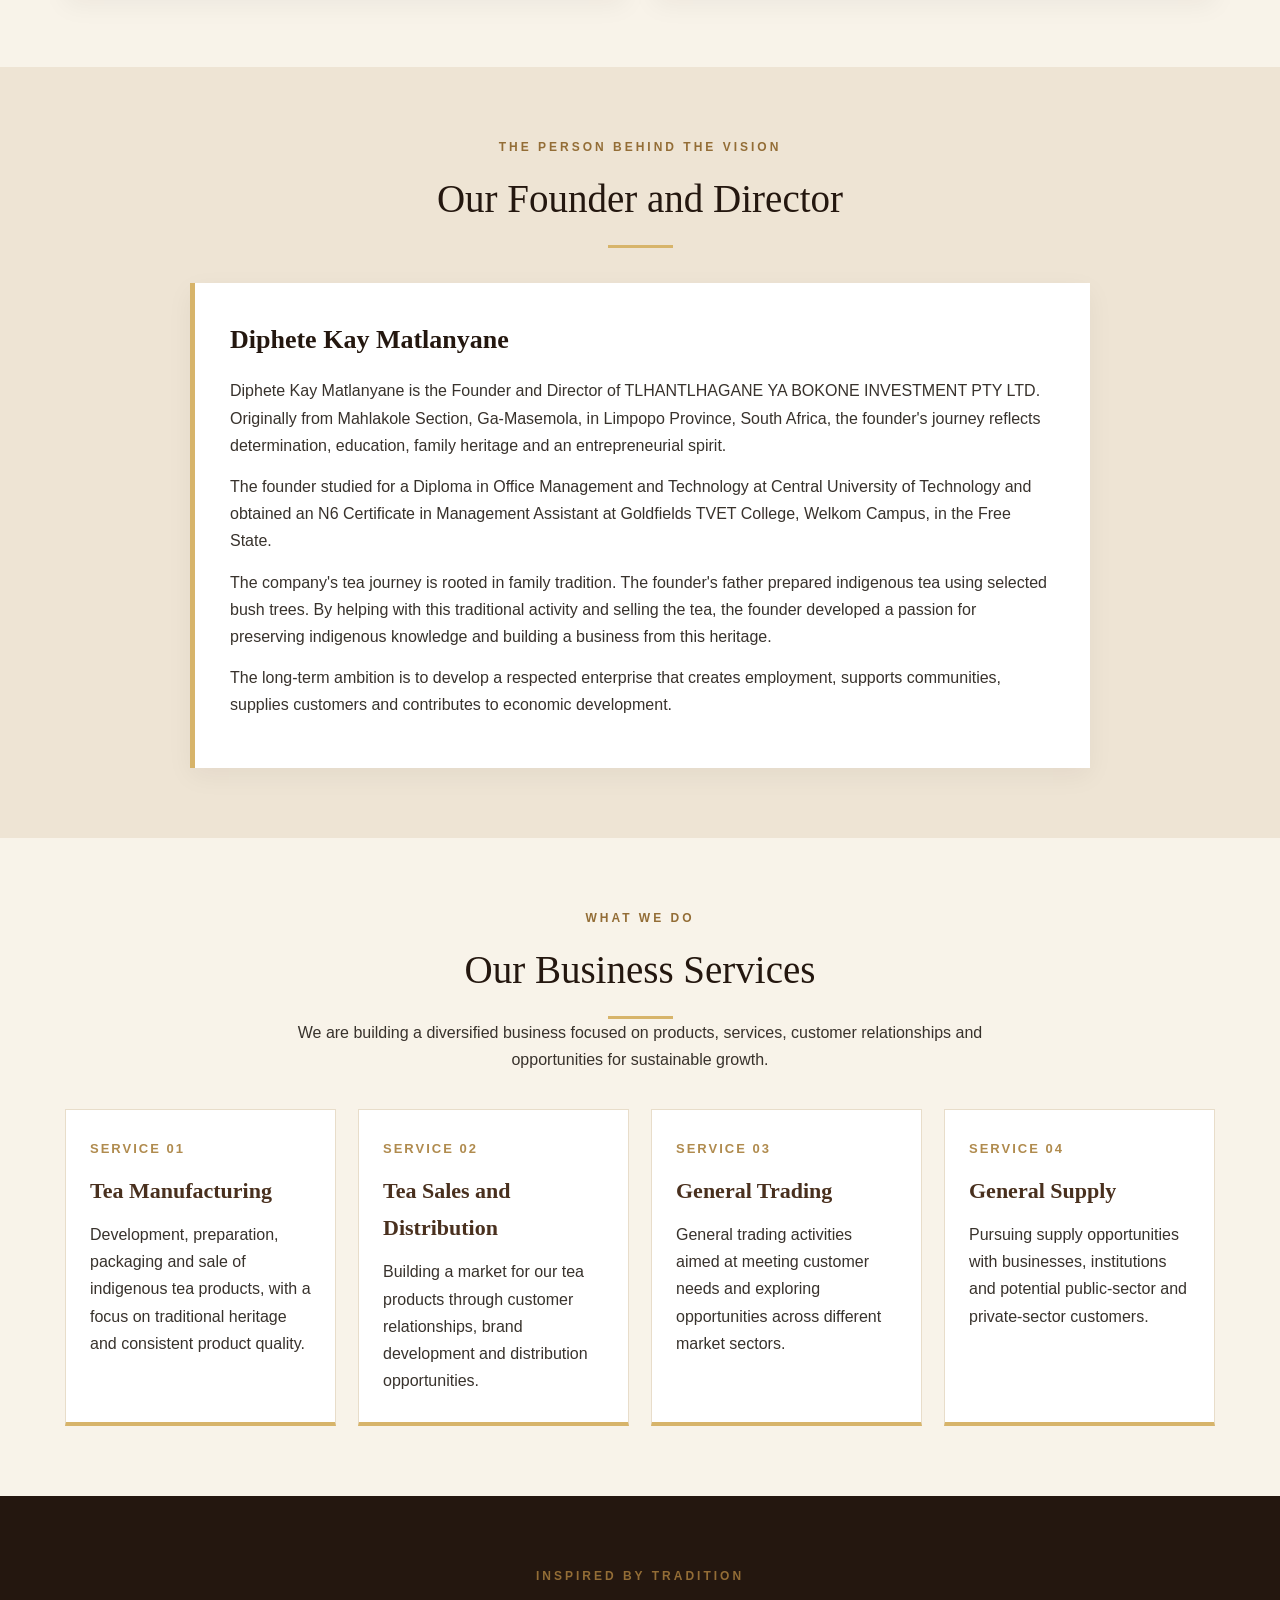
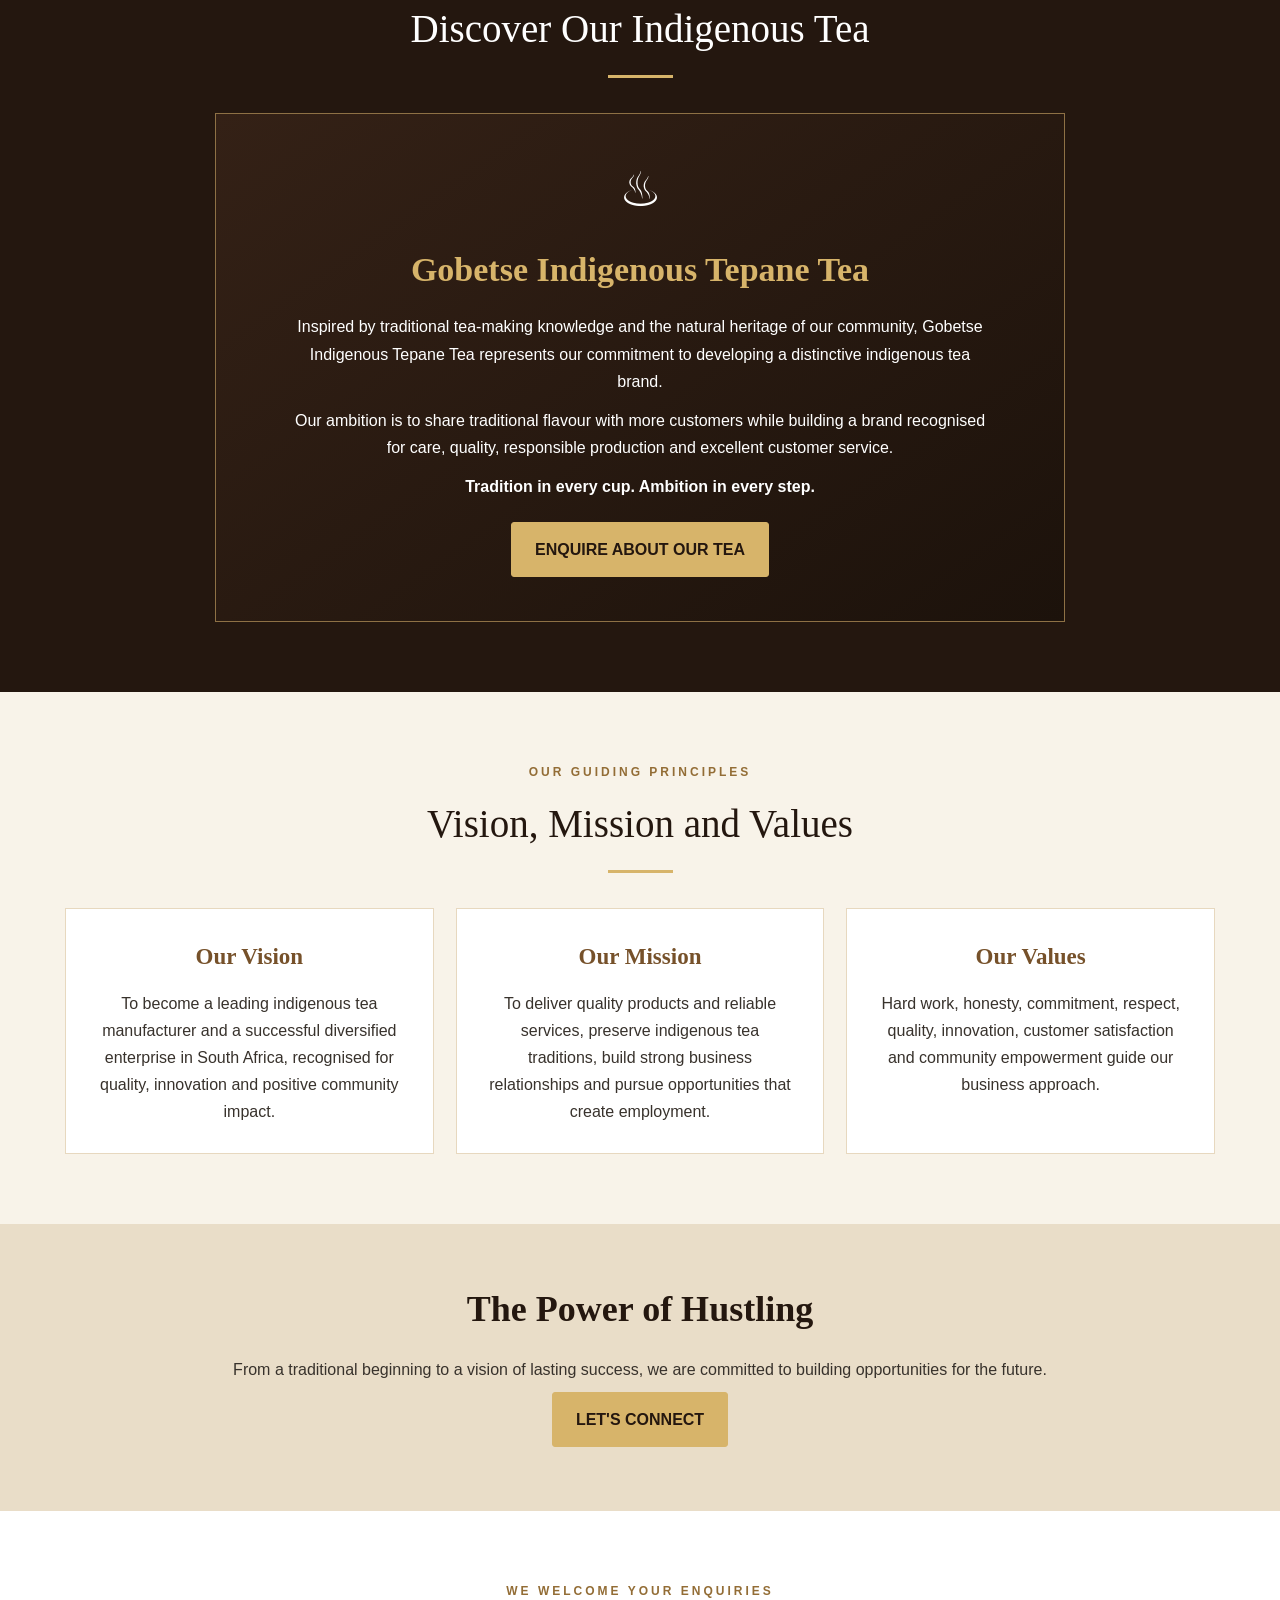
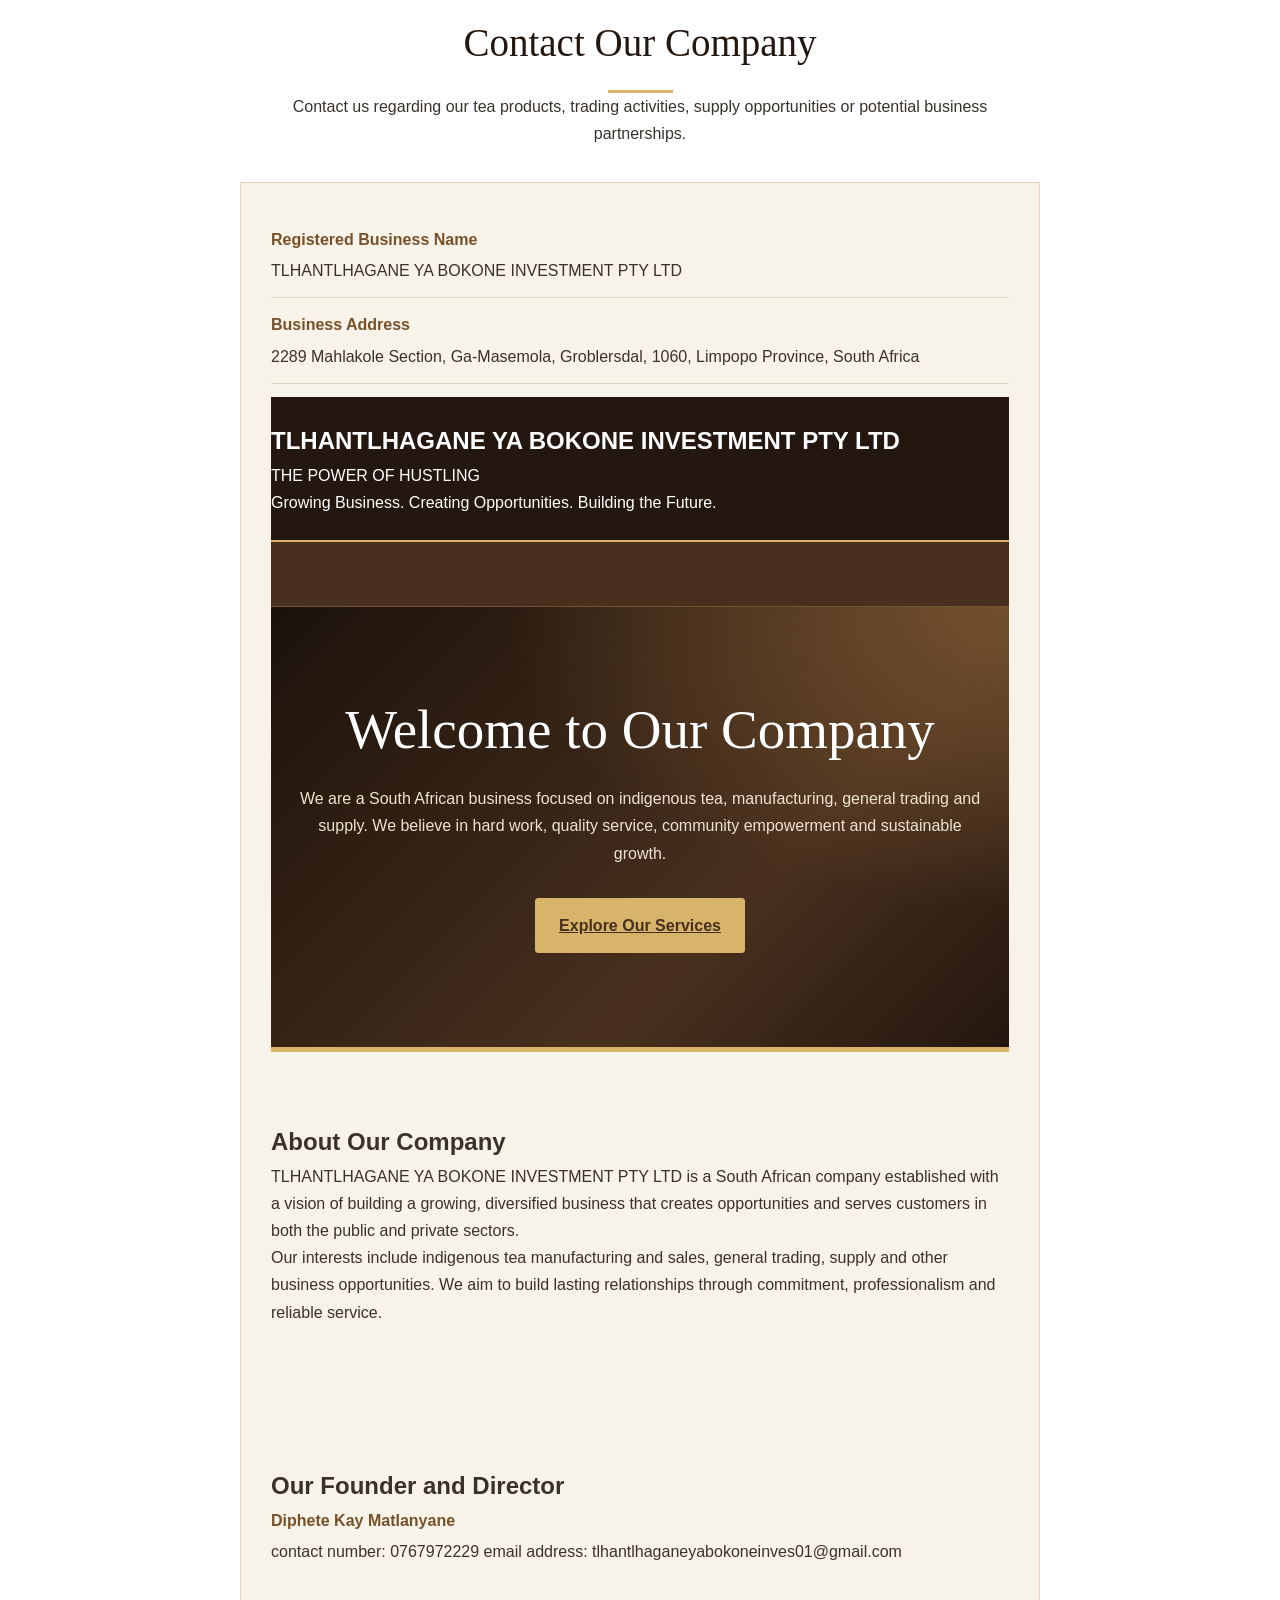
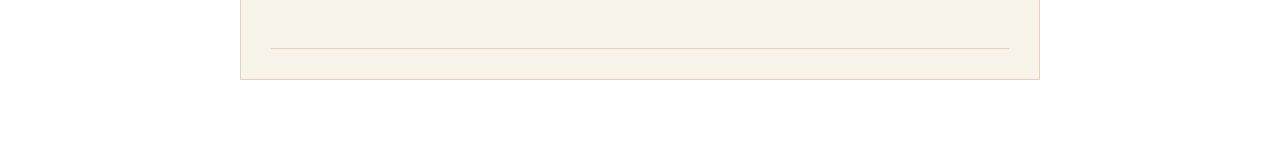
==== commit 67946100: "Add contact details for founder Added contact information for Diphete Kay Matlanyane." ====
--- a/index.html
+++ b/index.html
@@ -941,3 +941,5 @@
         <h2>Our Founder and Director</h2>
         <p>
             <strong>Diphete Kay Matlanyane</strong> 
+            contact number: 0767972229 
+            email address: tlhantlhaganeyabokoneinves01@gmail.com
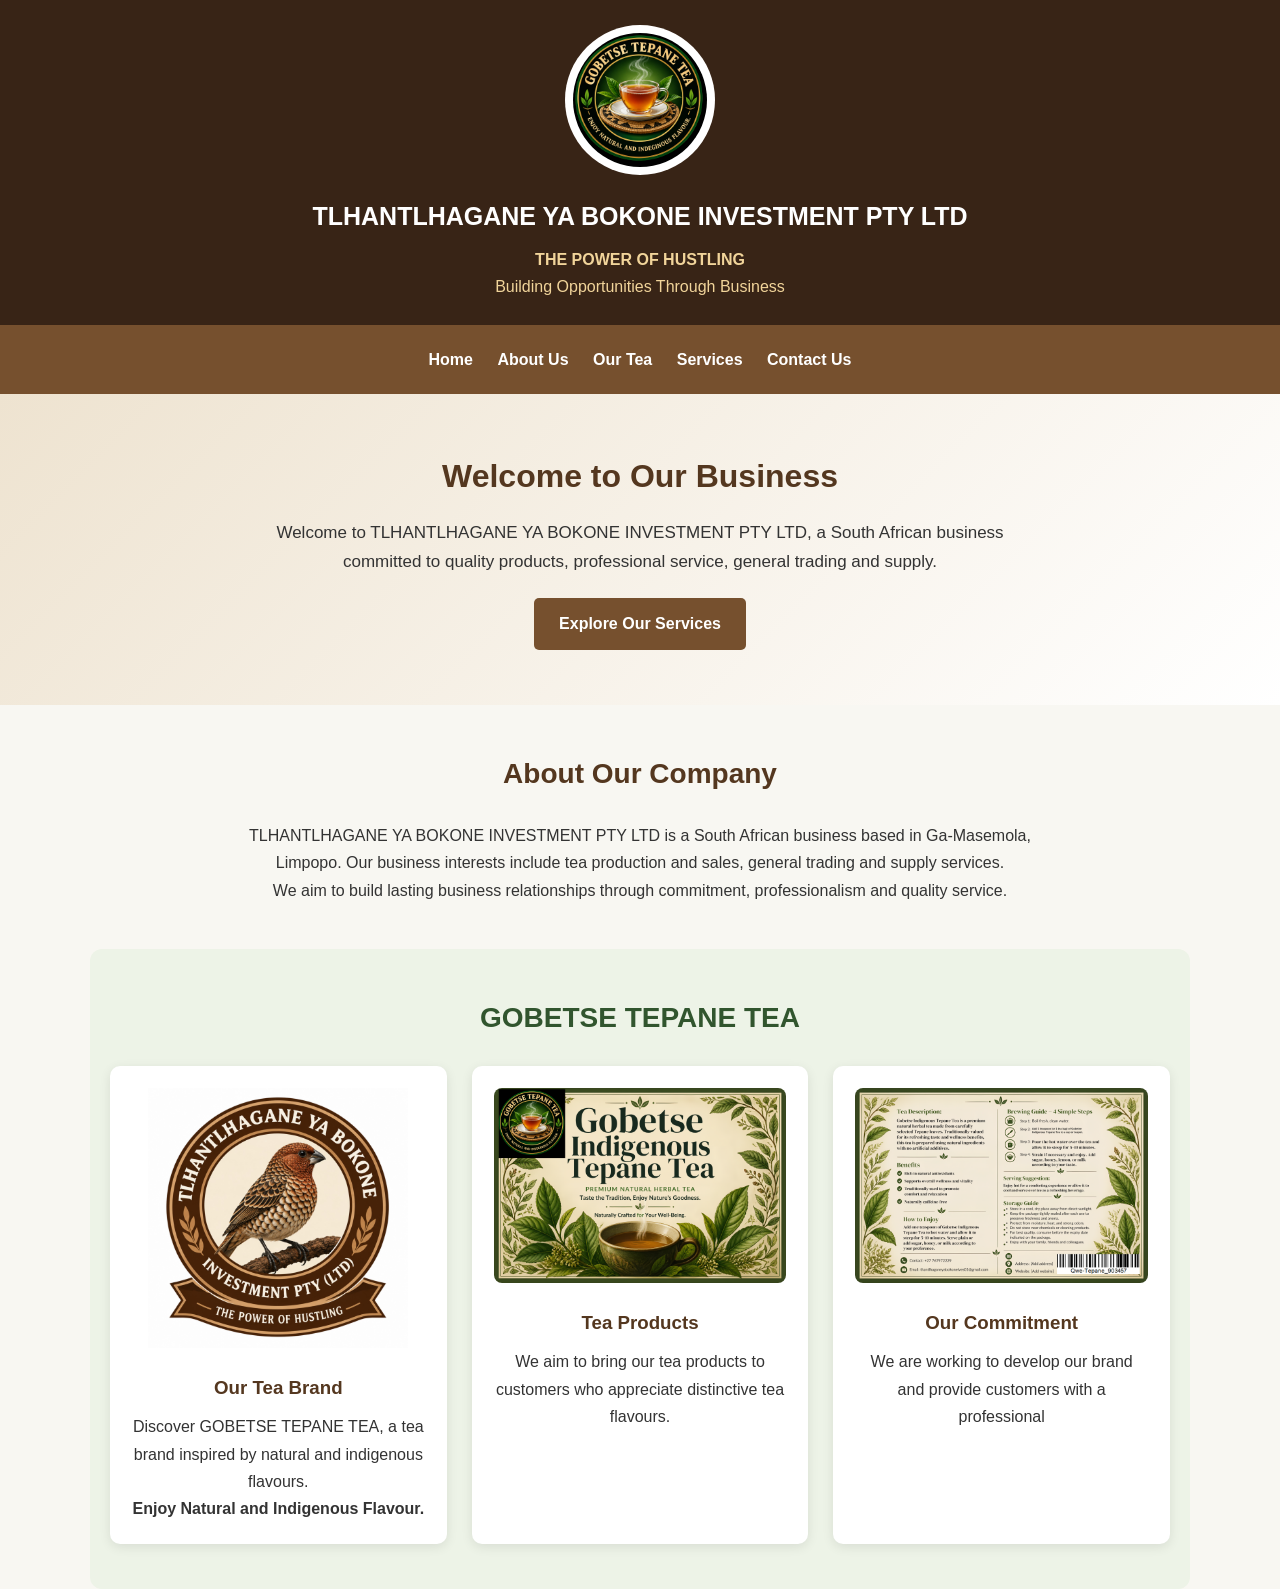
==== commit 46fb1638: "Revise HTML structure and improve styles Updated the title and meta description for SEO improvements" ====
--- a/index.html
+++ b/index.html
@@ -4,885 +4,195 @@
 <meta charset="UTF-8">
 <meta name="viewport" content="width=device-width, initial-scale=1.0">
 
-<title>TLHANTLHAGANE YA BOKONE INVESTMENT | Official Website</title>
-
-<meta name="description" content="Discover TLHANTLHAGANE YA BOKONE INVESTMENT PTY LTD, a South African business specialising in indigenous tea, general trading and supply services.">
+<title>TLHANTLHAGANE YA BOKONE INVESTMENT PTY LTD</title>
+
+<meta name="description" content="TLHANTLHAGANE YA BOKONE INVESTMENT PTY LTD. Tea products, general trading, manufacturing and supply services in Limpopo, South Africa.">
 
 <style>
-:root {
-    --brown: #24170f;
-    --brown-light: #49301e;
-    --gold: #d7b46a;
-    --cream: #f8f3e9;
-    --white: #ffffff;
-    --text: #38322c;
-}
-
 * {
+    box-sizing: border-box;
     margin: 0;
     padding: 0;
-    box-sizing: border-box;
+}
+
+html {
     scroll-behavior: smooth;
 }
 
 body {
-    font-family: Arial, Helvetica, sans-serif;
-    background: var(--cream);
-    color: var(--text);
+    font-family: Arial, sans-serif;
     line-height: 1.7;
-}
-
-a {
+    color: #333;
+    background: #f8f7f2;
+}
+
+header {
+    background: #382416;
+    color: white;
+    text-align: center;
+    padding: 25px 15px;
+}
+
+header img {
+    width: 150px;
+    height: 150px;
+    object-fit: contain;
+    background: white;
+    border-radius: 50%;
+    padding: 8px;
+    margin-bottom: 12px;
+}
+
+header h1 {
+    font-size: 25px;
+    margin-bottom: 8px;
+}
+
+header p {
+    color: #f1d49a;
+}
+
+nav {
+    background: #76502e;
+    padding: 14px 8px;
+    text-align: center;
+}
+
+nav a {
+    color: white;
     text-decoration: none;
-}
-
-.container {
-    width: 90%;
-    max-width: 1150px;
+    margin: 7px 10px;
+    display: inline-block;
+    font-weight: bold;
+}
+
+nav a:hover {
+    color: #ffe2a0;
+}
+
+.hero {
+    background: linear-gradient(135deg, #eee3d0, #ffffff);
+    text-align: center;
+    padding: 55px 20px;
+}
+
+.hero h2 {
+    color: #54371f;
+    font-size: 32px;
+    margin-bottom: 15px;
+}
+
+.hero p {
+    max-width: 750px;
     margin: auto;
-}
-
-/* TOP BAR */
-
-.topbar {
-    background: #160f0a;
-    color: var(--gold);
-    text-align: center;
-    padding: 9px 12px;
-    font-size: 12px;
-    letter-spacing: 2px;
-}
-
-/* HEADER */
-
-header {
-    background: var(--brown);
-    color: var(--white);
-    padding: 24px 0;
-    border-bottom: 2px solid var(--gold);
-}
-
-.brand {
-    text-align: center;
-}
-
-.brand-icon {
-    font-size: 39px;
-    margin-bottom: 8px;
-}
-
-.brand h1 {
-    color: var(--gold);
-    font-size: clamp(21px, 4vw, 34px);
-    line-height: 1.35;
-    letter-spacing: 1px;
-}
-
-.brand p {
-    margin-top: 8px;
-    font-size: 12px;
-    letter-spacing: 4px;
-}
-
-/* NAVIGATION */
-
-nav {
-    background: var(--brown-light);
-    padding: 13px 8px;
-    text-align: center;
-    position: sticky;
-    top: 0;
-    z-index: 100;
-    border-bottom: 1px solid #725333;
-}
-
-nav a {
-    color: white;
-    font-size: 13px;
+    font-size: 17px;
+}
+
+.button {
+    display: inline-block;
+    margin-top: 22px;
+    padding: 12px 25px;
+    background: #76502e;
+    color: white;
+    text-decoration: none;
+    border-radius: 5px;
     font-weight: bold;
-    display: inline-block;
-    padding: 8px 10px;
-}
-
-nav a:hover {
-    color: var(--gold);
-}
-
-/* HERO */
-
-.hero {
-    background:
-        radial-gradient(ellipse at top right, #72502d 0%, transparent 48%),
-        linear-gradient(135deg, #1c120b, #49301e 65%, #24170f);
-    color: white;
-    text-align: center;
-    padding: 90px 18px 85px;
-    border-bottom: 5px solid var(--gold);
-}
-
-.hero-label {
-    display: inline-block;
-    border: 1px solid var(--gold);
-    color: var(--gold);
-    padding: 7px 17px;
-    font-size: 11px;
-    letter-spacing: 3px;
+}
+
+section {
+    padding: 45px 20px;
+    max-width: 1100px;
+    margin: auto;
+}
+
+section h2 {
+    text-align: center;
+    color: #54371f;
     margin-bottom: 25px;
-}
-
-.hero h2 {
+    font-size: 28px;
+}
+
+.intro {
+    text-align: center;
     max-width: 850px;
     margin: auto;
-    font-family: Georgia, serif;
-    font-size: clamp(32px, 6vw, 55px);
-    line-height: 1.2;
-    font-weight: normal;
-}
-
-.hero h2 span {
-    color: var(--gold);
-}
-
-.hero p {
-    max-width: 700px;
-    margin: 22px auto;
-    color: #eee3d3;
-    font-size: 16px;
-}
-
-.button {
-    display: inline-block;
-    padding: 13px 23px;
-    margin: 9px 5px;
-    background: var(--gold);
-    color: #24170f;
-    font-weight: bold;
-    border: 1px solid var(--gold);
-    border-radius: 3px;
-    transition: 0.3s;
-}
-
-.button:hover {
-    background: white;
-    border-color: white;
-}
-
-.button-outline {
-    background: transparent;
-    color: var(--gold);
-}
-
-.button-outline:hover {
-    color: var(--brown);
-}
-
-/* HIGHLIGHTS */
-
-.highlights {
-    background: white;
-    padding: 28px 10px;
-    border-bottom: 1px solid #e4d5bb;
-}
-
-.highlight-grid {
-    display: grid;
-    grid-template-columns: repeat(auto-fit, minmax(190px, 1fr));
-    text-align: center;
-    gap: 20px;
-}
-
-.highlight strong {
-    display: block;
-    color: #76512a;
-    font-size: 17px;
-}
-
-.highlight span {
-    font-size: 12px;
-    color: #70675d;
-}
-
-/* GENERAL SECTIONS */
-
-section {
-    padding: 70px 0;
-    scroll-margin-top: 70px;
-}
-
-.section-heading {
-    text-align: center;
-    margin-bottom: 35px;
-}
-
-.section-heading .small-title {
-    color: #936d36;
-    font-weight: bold;
-    font-size: 12px;
-    letter-spacing: 3px;
-    text-transform: uppercase;
-}
-
-.section-heading h2 {
-    color: var(--brown);
-    font-family: Georgia, serif;
-    font-size: clamp(28px, 5vw, 39px);
-    font-weight: normal;
-    margin: 9px 0 13px;
-}
-
-.gold-line {
-    width: 65px;
-    height: 3px;
-    background: var(--gold);
-    margin: auto;
-}
-
-.section-intro {
-    max-width: 780px;
-    margin: auto;
-    text-align: center;
-}
-
-/* ABOUT */
-
-.about-grid {
-    display: grid;
-    grid-template-columns: repeat(auto-fit, minmax(270px, 1fr));
-    gap: 28px;
-    align-items: stretch;
-}
-
-.about-panel {
-    background: white;
-    padding: 30px;
-    border: 1px solid #eadcc4;
-    border-top: 4px solid var(--gold);
-    box-shadow: 0 8px 25px rgba(36, 23, 15, 0.05);
-}
-
-.about-panel h3 {
-    color: var(--brown-light);
-    font-family: Georgia, serif;
-    font-size: 23px;
-    margin-bottom: 15px;
-}
-
-.about-panel p {
-    margin-bottom: 13px;
-}
-
-/* FOUNDER */
-
-.founder {
-    background: #eee4d4;
-}
-
-.founder-box {
-    max-width: 900px;
-    margin: auto;
-    padding: 35px;
-    background: white;
-    border-left: 5px solid var(--gold);
-    box-shadow: 0 8px 25px rgba(36, 23, 15, 0.05);
-}
-
-.founder-box h3 {
-    color: var(--brown);
-    font-family: Georgia, serif;
-    font-size: 26px;
-    margin-bottom: 15px;
-}
-
-.founder-box p {
-    margin-bottom: 14px;
-}
-
-/* SERVICES */
-
-.service-grid {
-    display: grid;
-    grid-template-columns: repeat(auto-fit, minmax(225px, 1fr));
-    gap: 22px;
-}
-
-.service-card {
-    background: white;
-    padding: 28px 24px;
-    border: 1px solid #e8ddca;
-    border-bottom: 4px solid var(--gold);
-    transition: transform 0.3s, box-shadow 0.3s;
-}
-
-.service-card:hover {
-    transform: translateY(-5px);
-    box-shadow: 0 12px 25px rgba(36, 23, 15, 0.1);
-}
-
-.service-number {
-    color: #b08b4e;
-    font-size: 13px;
-    letter-spacing: 2px;
-    font-weight: bold;
-}
-
-.service-card h3 {
-    margin: 12px 0;
-    color: var(--brown-light);
-    font-family: Georgia, serif;
-    font-size: 22px;
-}
-
-/* TEA */
-
-.tea-section {
-    background: var(--brown);
-    color: white;
-}
-
-.tea-section .section-heading h2 {
-    color: white;
-}
-
-.tea-section .section-intro {
-    color: #e9dece;
-}
-
-.tea-box {
-    max-width: 850px;
-    margin: 35px auto 0;
-    padding: 35px 25px;
-    text-align: center;
-    border: 1px solid #8e7145;
-    background: linear-gradient(145deg, #342116, #1c120b);
-}
-
-.tea-symbol {
-    font-size: 48px;
-    margin-bottom: 10px;
-}
-
-.tea-box h3 {
-    color: var(--gold);
-    font-family: Georgia, serif;
-    font-size: clamp(24px, 5vw, 34px);
-    margin-bottom: 15px;
-}
-
-.tea-box p {
-    max-width: 700px;
-    margin: 12px auto;
-}
-
-/* VISION AND VALUES */
-
-.values-grid {
+}
+
+.cards {
     display: grid;
     grid-template-columns: repeat(auto-fit, minmax(230px, 1fr));
-    gap: 22px;
-}
-
-.value-card {
+    gap: 25px;
+    margin-top: 25px;
+}
+
+.card {
     background: white;
-    padding: 28px;
-    text-align: center;
-    border: 1px solid #e7d8bf;
-}
-
-.value-card h3 {
-    color: #76512a;
-    font-family: Georgia, serif;
-    font-size: 23px;
-    margin-bottom: 13px;
-}
-
-/* CALL TO ACTION */
-
-.callout {
-    background: #e9ddc8;
-    padding: 55px 20px;
-    text-align: center;
-}
-
-.callout h2 {
-    font-family: Georgia, serif;
-    color: var(--brown);
-    font-size: clamp(27px, 5vw, 36px);
+    padding: 22px;
+    border-radius: 10px;
+    text-align: center;
+    box-shadow: 0 3px 12px rgba(0,0,0,0.09);
+}
+
+.card img {
+    width: 100%;
+    max-height: 260px;
+    object-fit: contain;
+    border-radius: 8px;
     margin-bottom: 15px;
 }
 
-/* CONTACT */
-
-.contact-section {
-    background: white;
-}
-
-.contact-card {
-    max-width: 800px;
-    margin: auto;
-    background: var(--cream);
-    padding: 30px;
-    border: 1px solid #e2d2b7;
-}
-
-.contact-row {
-    padding: 13px 0;
-    border-bottom: 1px solid #e0d3bf;
+.card h3 {
+    color: #54371f;
+    margin-bottom: 10px;
+}
+
+.tea {
+    background: #edf3e7;
+    border-radius: 12px;
+}
+
+.tea h2 {
+    color: #31552e;
+}
+
+.tea .button {
+    background: #31552e;
+}
+
+.contact {
+    background: #eee3d0;
+    border-radius: 12px;
+    text-align: center;
+}
+
+.contact p {
+    margin: 10px 0;
     overflow-wrap: anywhere;
 }
 
-.contact-row strong {
-    display: block;
-    color: #76512a;
-    margin-bottom: 4px;
-}
-
-.contact-row a {
-    color: #49301e;
-    text-decoration: underline;
-}
-
-.contact-actions {
-    text-align: center;
-    margin-top: 22px;
-}
-<div class="contact-actions">
-
-    <a class="button"
-       href="tel:+27767972229">
-       📞 CALL US
-    </a>
-
-    <a class="button"
-       href="https://wa.me/27767972229"
-       target="_blank">
-       💬 WHATSAPP US
-    </a>
-
-    <a class="button"
-       href="mailto:tlhantlhaganeyabokoneinves01@gmail.com">
-       ✉️ EMAIL US
-    </a>
-
-</div>
-/* FOOTER */
+.contact a {
+    color: #54371f;
+}
 
 footer {
-    background: #160f0a;
-    color: #eee3d3;
-    padding: 35px 15px;
-    text-align: center;
-}
-
-footer h3 {
-    color: var(--gold);
-    margin-bottom: 8px;
-    font-size: 18px;
+    background: #382416;
+    color: white;
+    text-align: center;
+    padding: 25px 15px;
+    margin-top: 30px;
 }
 
 footer p {
-    font-size: 13px;
-    margin: 5px;
-}
-
-footer .slogan {
-    color: var(--gold);
-    letter-spacing: 3px;
-    margin: 12px 0;
-}
-
-/* MOBILE */
-
-@media (max-width: 600px) {
-    .container {
-        width: 92%;
-    }
-
-    .hero {
-        padding: 65px 15px;
-    }
-
-    nav a {
-        padding: 7px 6px;
-        font-size: 12px;
-    }
-
-    section {
-        padding: 50px 0;
-    }
-
-    .founder-box {
-        padding: 23px;
-    }
-
-    .contact-card {
-        padding: 20px;
-    }
-}
-</style>
-</head>
-
-<body>
-
-<div class="topbar">
-    SOUTH AFRICAN ENTERPRISE • QUALITY • COMMITMENT • GROWTH
-</div>
-
-<header>
-    <div class="container brand">
-        <div class="brand-icon">✦</div>
-        <h1>TLHANTLHAGANE YA BOKONE<br>INVESTMENT PTY LTD</h1>
-        <p>THE POWER OF HUSTLING</p>
-    </div>
-</header>
-
-<nav>
-    <a href="#home">HOME</a>
-    <a href="#about">ABOUT</a>
-    <a href="#founder">FOUNDER</a>
-    <a href="#services">SERVICES</a>
-    <a href="#tea">OUR TEA</a>
-    <a href="#contact">CONTACT</a>
-</nav>
-
-<main>
-
-<div class="hero" id="home">
-    <div class="hero-label">WELCOME TO OUR COMPANY</div>
-
-    <h2>Building a Legacy.<br><span>Growing Opportunities.</span></h2>
-
-    <p>
-        A South African enterprise inspired by tradition,
-        driven by ambition and committed to building a
-        brighter future through indigenous tea, general
-        trading and supply services.
-    </p>
-
-    <a href="#services" class="button">EXPLORE OUR SERVICES</a>
-    <a href="#contact" class="button button-outline">CONTACT OUR TEAM</a>
-</div>
-
-<div class="highlights">
-    <div class="container highlight-grid">
-        <div class="highlight">
-            <strong>INDIGENOUS TEA</strong>
-            <span>Celebrating traditional heritage</span>
-        </div>
-
-        <div class="highlight">
-            <strong>GENERAL TRADING</strong>
-            <span>Exploring business opportunities</span>
-        </div>
-
-        <div class="highlight">
-            <strong>SUPPLY SERVICES</strong>
-            <span>Serving customer needs</span>
-        </div>
-
-        <div class="highlight">
-            <strong>COMMUNITY GROWTH</strong>
-            <span>Creating opportunities</span>
-        </div>
-    </div>
-</div>
-
-<section id="about">
-    <div class="container">
-        <div class="section-heading">
-            <div class="small-title">Who We Are</div>
-            <h2>About Our Company</h2>
-            <div class="gold-line"></div>
-        </div>
-
-        <div class="about-grid">
-            <div class="about-panel">
-                <h3>Our Company</h3>
-                <p>
-                    TLHANTLHAGANE YA BOKONE INVESTMENT PTY LTD
-                    is a South African company established with
-                    an ambition to grow into a diversified and
-                    sustainable business.
-                </p>
-                <p>
-                    Our business interests include indigenous
-                    tea manufacturing and sales, general trading,
-                    supply services and other business opportunities.
-                </p>
-                <p>
-                    We aim to build lasting relationships through
-                    commitment, professionalism, dependable service
-                    and a strong work ethic.
-                </p>
-            </div>
-
-            <div class="about-panel">
-                <h3>Our Background</h3>
-                <p>
-                    Our journey is inspired by family heritage,
-                    entrepreneurship and the belief that a small
-                    beginning can lead to a meaningful future.
-                </p>
-                <p>
-                    Indigenous tea is an important part of our
-                    business story. We aim to preserve traditional
-                    knowledge while developing products for a
-                    wider market.
-                </p>
-                <p>
-                    From our roots in Ga-Masemola, Limpopo,
-                    we aspire to expand our reach and establish
-                    strong business relationships across South Africa.
-                </p>
-            </div>
-        </div>
-    </div>
-</section>
-
-<section class="founder" id="founder">
-    <div class="container">
-        <div class="section-heading">
-            <div class="small-title">The Person Behind The Vision</div>
-            <h2>Our Founder and Director</h2>
-            <div class="gold-line"></div>
-        </div>
-
-        <div class="founder-box">
-            <h3>Diphete Kay Matlanyane</h3>
-
-            <p>
-                Diphete Kay Matlanyane is the Founder and Director
-                of TLHANTLHAGANE YA BOKONE INVESTMENT PTY LTD.
-                Originally from Mahlakole Section, Ga-Masemola,
-                in Limpopo Province, South Africa, the founder's
-                journey reflects determination, education, family
-                heritage and an entrepreneurial spirit.
-            </p>
-
-            <p>
-                The founder studied for a Diploma in Office
-                Management and Technology at Central University
-                of Technology and obtained an N6 Certificate
-                in Management Assistant at Goldfields TVET College,
-                Welkom Campus, in the Free State.
-            </p>
-
-            <p>
-                The company's tea journey is rooted in family
-                tradition. The founder's father prepared indigenous
-                tea using selected bush trees. By helping with
-                this traditional activity and selling the tea,
-                the founder developed a passion for preserving
-                indigenous knowledge and building a business
-                from this heritage.
-            </p>
-
-            <p>
-                The long-term ambition is to develop a respected
-                enterprise that creates employment, supports
-                communities, supplies customers and contributes
-                to economic development.
-            </p>
-        </div>
-    </div>
-</section>
-
-<section id="services">
-    <div class="container">
-        <div class="section-heading">
-            <div class="small-title">What We Do</div>
-            <h2>Our Business Services</h2>
-            <div class="gold-line"></div>
-            <p class="section-intro">
-                We are building a diversified business focused
-                on products, services, customer relationships
-                and opportunities for sustainable growth.
-            </p>
-        </div>
-
-        <div class="service-grid">
-            <div class="service-card">
-                <div class="service-number">SERVICE 01</div>
-                <h3>Tea Manufacturing</h3>
-                <p>
-                    Development, preparation, packaging and
-                    sale of indigenous tea products, with a
-                    focus on traditional heritage and consistent
-                    product quality.
-                </p>
-            </div>
-
-            <div class="service-card">
-                <div class="service-number">SERVICE 02</div>
-                <h3>Tea Sales and Distribution</h3>
-                <p>
-                    Building a market for our tea products
-                    through customer relationships, brand
-                    development and distribution opportunities.
-                </p>
-            </div>
-
-            <div class="service-card">
-                <div class="service-number">SERVICE 03</div>
-                <h3>General Trading</h3>
-                <p>
-                    General trading activities aimed at meeting
-                    customer needs and exploring opportunities
-                    across different market sectors.
-                </p>
-            </div>
-
-            <div class="service-card">
-                <div class="service-number">SERVICE 04</div>
-                <h3>General Supply</h3>
-                <p>
-                    Pursuing supply opportunities with businesses,
-                    institutions and potential public-sector
-                    and private-sector customers.
-                </p>
-            </div>
-        </div>
-    </div>
-</section>
-
-<section class="tea-section" id="tea">
-    <div class="container">
-        <div class="section-heading">
-            <div class="small-title">Inspired By Tradition</div>
-            <h2>Discover Our Indigenous Tea</h2>
-            <div class="gold-line"></div>
-        </div>
-
-        <div class="tea-box">
-            <div class="tea-symbol">♨</div>
-
-            <h3>Gobetse Indigenous Tepane Tea</h3>
-
-            <p>
-                Inspired by traditional tea-making knowledge
-                and the natural heritage of our community,
-                Gobetse Indigenous Tepane Tea represents our
-                commitment to developing a distinctive
-                indigenous tea brand.
-            </p>
-
-            <p>
-                Our ambition is to share traditional flavour
-                with more customers while building a brand
-                recognised for care, quality, responsible
-                production and excellent customer service.
-            </p>
-
-            <p>
-                <strong>Tradition in every cup. Ambition in every step.</strong>
-            </p>
-
-            <a href="#contact" class="button">ENQUIRE ABOUT OUR TEA</a>
-        </div>
-    </div>
-</section>
-
-<section id="vision">
-    <div class="container">
-        <div class="section-heading">
-            <div class="small-title">Our Guiding Principles</div>
-            <h2>Vision, Mission and Values</h2>
-            <div class="gold-line"></div>
-        </div>
-
-        <div class="values-grid">
-            <div class="value-card">
-                <h3>Our Vision</h3>
-                <p>
-                    To become a leading indigenous tea manufacturer
-                    and a successful diversified enterprise in
-                    South Africa, recognised for quality,
-                    innovation and positive community impact.
-                </p>
-            </div>
-
-            <div class="value-card">
-                <h3>Our Mission</h3>
-                <p>
-                    To deliver quality products and reliable
-                    services, preserve indigenous tea traditions,
-                    build strong business relationships and
-                    pursue opportunities that create employment.
-                </p>
-            </div>
-
-            <div class="value-card">
-                <h3>Our Values</h3>
-                <p>
-                    Hard work, honesty, commitment, respect,
-                    quality, innovation, customer satisfaction
-                    and community empowerment guide our
-                    business approach.
-                </p>
-            </div>
-        </div>
-    </div>
-</section>
-
-<div class="callout">
-    <div class="container">
-        <h2>The Power of Hustling</h2>
-        <p>
-            From a traditional beginning to a vision of
-            lasting success, we are committed to building
-            opportunities for the future.
-        </p>
-        <a href="#contact" class="button">LET'S CONNECT</a>
-    </div>
-</div>
-
-<section class="contact-section" id="contact">
-    <div class="container">
-        <div class="section-heading">
-            <div class="small-title">We Welcome Your Enquiries</div>
-            <h2>Contact Our Company</h2>
-            <div class="gold-line"></div>
-            <p class="section-intro">
-                Contact us regarding our tea products,
-                trading activities, supply opportunities
-                or potential business partnerships.
-            </p>
-        </div>
-
-        <div class="contact-card">
-            <div class="contact-row">
-                <strong>Registered Business Name</strong>
-                TLHANTLHAGANE YA BOKONE INVESTMENT PTY LTD
-            </div>
-
-            <div class="contact-row">
-                <strong>Business Address</strong>
-                2289 Mahlakole Section, Ga-Masemola,
-                Groblersdal, 1060, Limpopo Province,
-                South Africa
-            </div>
-
-            <div class="contact-row">
-                <strong10px;
-}
-
-footer {
-    background: #402b1d;
-    color: white;
-    text-align: center;
-    padding: 25px 15px;
-}
-
-footer p {
-    margin: 5px;
+    margin: 5px 0;
 }
 
 @media (max-width: 600px) {
     header h1 {
-        font-size: 23px;
+        font-size: 21px;
     }
 
     .hero h2 {
-        font-size: 27px;
+        font-size: 26px;
     }
 
     nav a {
@@ -896,50 +206,88 @@
 <body>
 
 <header>
+    <img src="company-logo%20(1).png"
+         alt="TLHANTLHAGANE YA BOKONE Investment Company Logo">
+
     <h1>TLHANTLHAGANE YA BOKONE INVESTMENT PTY LTD</h1>
-    <p>THE POWER OF HUSTLING</p>
-    <p>Growing Business. Creating Opportunities. Building the Future.</p>
+
+    <p><strong>THE POWER OF HUSTLING</strong></p>
+
+    <p>Building Opportunities Through Business</p>
 </header>
 
 <nav>
     <a href="#home">Home</a>
     <a href="#about">About Us</a>
+    <a href="#tea">Our Tea</a>
     <a href="#services">Services</a>
-    <a href="#tea">Our Tea</a>
-    <a href="#vision">Our Vision</a>
-    <a href="#contact">Contact</a>
+    <a href="#contact">Contact Us</a>
 </nav>
 
 <div class="hero" id="home">
-    <h2>Welcome to Our Company</h2>
+    <h2>Welcome to Our Business</h2>
+
     <p>
-        We are a South African business focused on indigenous tea,
-        manufacturing, general trading and supply. We believe in hard work,
-        quality service, community empowerment and sustainable growth.
+        Welcome to TLHANTLHAGANE YA BOKONE INVESTMENT PTY LTD,
+        a South African business committed to quality products,
+        professional service, general trading and supply.
     </p>
-    <a class="button" href="#services">Explore Our Services</a>
+
+    <a href="#services" class="button">Explore Our Services</a>
 </div>
 
 <section id="about">
     <h2>About Our Company</h2>
-    <p>
-        TLHANTLHAGANE YA BOKONE INVESTMENT PTY LTD is a South African
-        company established with a vision of building a growing,
-        diversified business that creates opportunities and serves
-        customers in both the public and private sectors.
-    </p>
-    <p>
-        Our interests include indigenous tea manufacturing and sales,
-        general trading, supply and other business opportunities.
-        We aim to build lasting relationships through commitment,
-        professionalism and reliable service.
-    </p>
+
+    <div class="intro">
+        <p>
+            TLHANTLHAGANE YA BOKONE INVESTMENT PTY LTD is a
+            South African business based in Ga-Masemola, Limpopo.
+            Our business interests include tea production and sales,
+            general trading and supply services.
+        </p>
+
+        <p>
+            We aim to build lasting business relationships through
+            commitment, professionalism and quality service.
+        </p>
+    </div>
 </section>
 
-<div class="background">
-    <section>
-        <h2>Our Founder and Director</h2>
-        <p>
-            <strong>Diphete Kay Matlanyane</strong> 
-            contact number: 0767972229 
-            email address: tlhantlhaganeyabokoneinves01@gmail.com
+<section id="tea" class="tea">
+    <h2>GOBETSE TEPANE TEA</h2>
+
+    <div class="cards">
+        <div class="card">
+            <img src="gobetse-tea-logo%20(1).png"
+                 alt="Gobetse Tepane Tea Logo">
+
+            <h3>Our Tea Brand</h3>
+
+            <p>
+                Discover GOBETSE TEPANE TEA, a tea brand inspired
+                by natural and indigenous flavours.
+            </p>
+
+            <p><strong>Enjoy Natural and Indigenous Flavour.</strong></p>
+        </div>
+
+        <div class="card">
+            <img src="1.png" alt="Tea product image">
+
+            <h3>Tea Products</h3>
+
+            <p>
+                We aim to bring our tea products to customers
+                who appreciate distinctive tea flavours.
+            </p>
+        </div>
+
+        <div class="card">
+            <img src="2.png" alt="Business product image">
+
+            <h3>Our Commitment</h3>
+
+            <p>
+                We are working to develop our brand and provide
+                customers with a professional
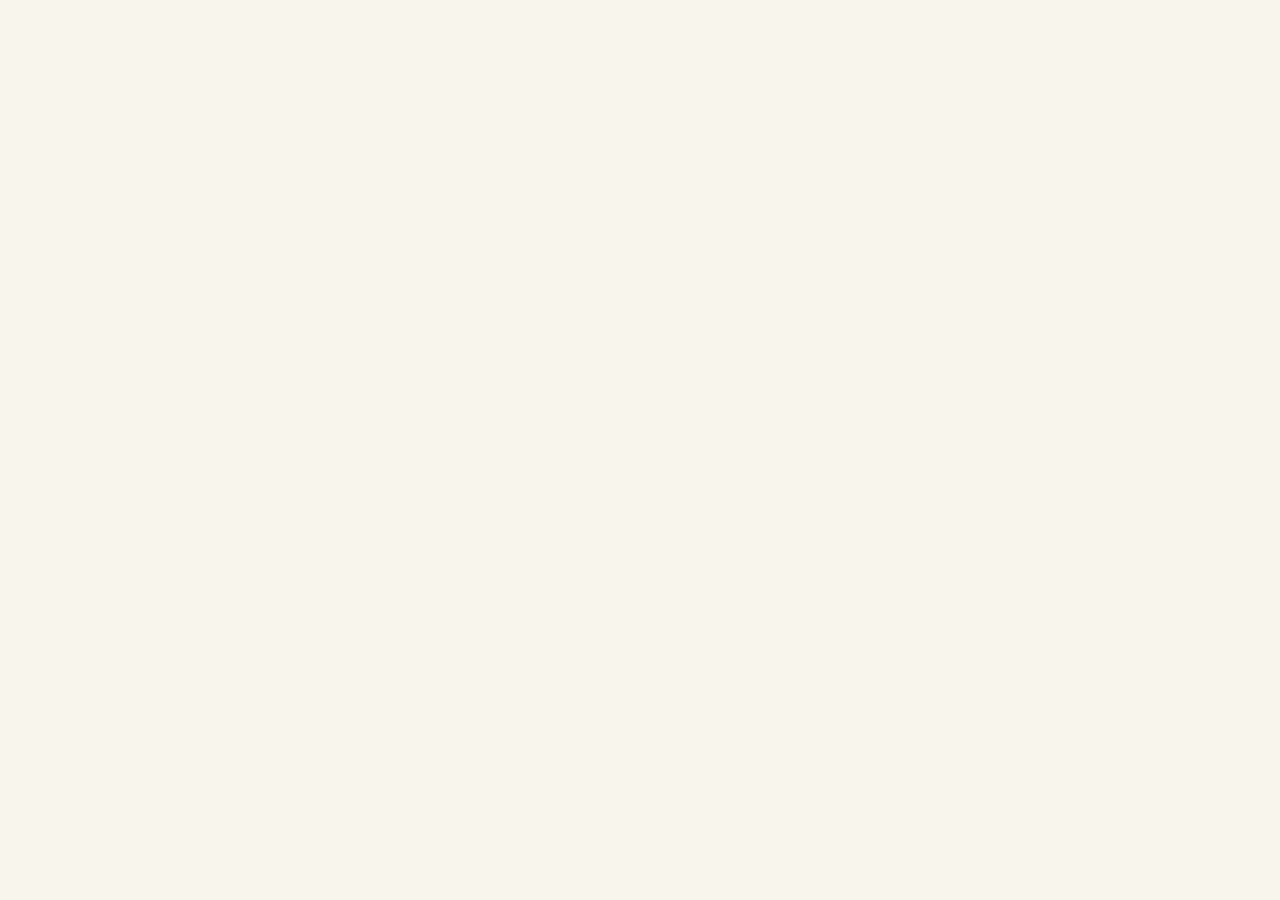
==== commit bc1ba378: "Refactor index.html for improved SEO and styling Updated the meta description and added theme color." ====
--- a/index.html
+++ b/index.html
@@ -6,9 +6,22 @@
 
 <title>TLHANTLHAGANE YA BOKONE INVESTMENT PTY LTD</title>
 
-<meta name="description" content="TLHANTLHAGANE YA BOKONE INVESTMENT PTY LTD. Tea products, general trading, manufacturing and supply services in Limpopo, South Africa.">
+<meta name="description" content="Discover TLHANTLHAGANE YA BOKONE INVESTMENT PTY LTD, a South African business offering tea products, general trading and supply services.">
+
+<meta name="theme-color" content="#302014">
 
 <style>
+:root {
+    --brown: #302014;
+    --brown2: #4b3020;
+    --gold: #d5b16c;
+    --cream: #f8f5ed;
+    --green: #294d35;
+    --green-light: #e9f0e6;
+    --white: #ffffff;
+    --text: #39352f;
+}
+
 * {
     box-sizing: border-box;
     margin: 0;
@@ -17,277 +30,339 @@
 
 html {
     scroll-behavior: smooth;
+    scroll-padding-top: 85px;
 }
 
 body {
-    font-family: Arial, sans-serif;
+    font-family: Arial, Helvetica, sans-serif;
+    color: var(--text);
+    background: var(--cream);
     line-height: 1.7;
-    color: #333;
-    background: #f8f7f2;
-}
-
-header {
-    background: #382416;
-    color: white;
+}
+
+img {
+    display: block;
+    max-width: 100%;
+}
+
+a {
+    transition: 0.25s ease;
+}
+
+.container {
+    width: min(1180px, 92%);
+    margin: auto;
+}
+
+/* TOP ANNOUNCEMENT */
+
+.topbar {
+    background: var(--brown);
+    color: var(--gold);
     text-align: center;
-    padding: 25px 15px;
-}
-
-header img {
-    width: 150px;
-    height: 150px;
+    padding: 8px 12px;
+    font-size: 12px;
+    letter-spacing: 2px;
+}
+
+/* HEADER */
+
+.header {
+    background: var(--white);
+    border-bottom: 1px solid #e8dfcf;
+}
+
+.header-inner {
+    display: flex;
+    align-items: center;
+    justify-content: space-between;
+    gap: 25px;
+    padding: 18px 0;
+}
+
+.brand {
+    display: flex;
+    align-items: center;
+    gap: 15px;
+    min-width: 0;
+}
+
+.brand img {
+    width: 85px;
+    height: 85px;
     object-fit: contain;
-    background: white;
-    border-radius: 50%;
-    padding: 8px;
-    margin-bottom: 12px;
-}
-
-header h1 {
-    font-size: 25px;
-    margin-bottom: 8px;
-}
-
-header p {
-    color: #f1d49a;
-}
-
-nav {
-    background: #76502e;
-    padding: 14px 8px;
+    flex-shrink: 0;
+}
+
+.brand-name {
+    color: var(--brown);
+    font-family: Georgia, serif;
+    font-size: 19px;
+    font-weight: bold;
+    line-height: 1.35;
+}
+
+.brand-tagline {
+    color: #94723d;
+    font-size: 11px;
+    letter-spacing: 2px;
+    margin-top: 5px;
+}
+
+.header-contact {
+    color: var(--brown);
+    font-size: 13px;
+    text-align: right;
+}
+
+.header-contact a {
+    color: var(--brown);
+    text-decoration: none;
+    font-weight: bold;
+}
+
+/* NAVIGATION */
+
+.nav {
+    background: var(--brown);
+}
+
+.nav-inner {
+    display: flex;
+    justify-content: center;
+    align-items: center;
+    flex-wrap: wrap;
+    gap: 5px;
+    padding: 8px 0;
+}
+
+.nav a {
+    color: var(--white);
+    text-decoration: none;
+    padding: 11px 17px;
+    font-size: 12px;
+    font-weight: bold;
+    letter-spacing: 1px;
+}
+
+.nav a:hover {
+    color: var(--gold);
+}
+
+/* HERO */
+
+.hero {
+    position: relative;
+    min-height: 570px;
+    display: flex;
+    align-items: center;
+    color: var(--white);
+    background:
+        linear-gradient(
+            90deg,
+            rgba(35, 23, 14, 0.92),
+            rgba(35, 23, 14, 0.63),
+            rgba(35, 23, 14, 0.18)
+        ),
+        url("https://images.unsplash.com/photo-1544787219-7f47ccb76574?auto=format&fit=crop&w=2000&q=85")
+        center / cover no-repeat;
+}
+
+.hero-content {
+    width: min(1180px, 92%);
+    margin: auto;
+    padding: 80px 0;
+}
+
+.eyebrow {
+    color: var(--gold);
+    font-size: 12px;
+    font-weight: bold;
+    letter-spacing: 4px;
+    text-transform: uppercase;
+}
+
+.hero h1 {
+    font-family: Georgia, serif;
+    font-size: clamp(37px, 5.5vw, 69px);
+    line-height: 1.13;
+    max-width: 800px;
+    margin: 22px 0;
+    font-weight: normal;
+}
+
+.hero h1 span {
+    color: var(--gold);
+}
+
+.hero p {
+    max-width: 610px;
+    font-size: 16px;
+    color: #f3eee6;
+    line-height: 1.9;
+}
+
+.buttons {
+    display: flex;
+    flex-wrap: wrap;
+    gap: 14px;
+    margin-top: 30px;
+}
+
+.btn {
+    display: inline-block;
+    padding: 14px 23px;
+    text-decoration: none;
+    font-size: 12px;
+    font-weight: bold;
+    letter-spacing: 1px;
     text-align: center;
 }
 
-nav a {
-    color: white;
-    text-decoration: none;
-    margin: 7px 10px;
-    display: inline-block;
-    font-weight: bold;
-}
-
-nav a:hover {
-    color: #ffe2a0;
-}
-
-.hero {
-    background: linear-gradient(135deg, #eee3d0, #ffffff);
+.btn-gold {
+    background: var(--gold);
+    color: var(--brown);
+    border: 1px solid var(--gold);
+}
+
+.btn-outline {
+    border: 1px solid var(--white);
+    color: var(--white);
+}
+
+.btn:hover {
+    opacity: 0.85;
+    transform: translateY(-2px);
+}
+
+/* TRUST STRIP */
+
+.trust-strip {
+    background: var(--brown2);
+    color: var(--white);
+}
+
+.trust-grid {
+    display: grid;
+    grid-template-columns: repeat(3, 1fr);
     text-align: center;
-    padding: 55px 20px;
-}
-
-.hero h2 {
-    color: #54371f;
-    font-size: 32px;
-    margin-bottom: 15px;
-}
-
-.hero p {
-    max-width: 750px;
-    margin: auto;
-    font-size: 17px;
-}
-
-.button {
-    display: inline-block;
+}
+
+.trust-item {
+    padding: 25px 12px;
+    border-right: 1px solid rgba(255,255,255,0.15);
+}
+
+.trust-item:last-child {
+    border-right: none;
+}
+
+.trust-item strong {
+    display: block;
+    color: var(--gold);
+    font-family: Georgia, serif;
+    font-size: 18px;
+}
+
+.trust-item span {
+    display: block;
+    font-size: 12px;
+    margin-top: 4px;
+}
+
+/* GENERAL SECTION */
+
+.section {
+    padding: 85px 0;
+}
+
+.section-heading {
+    text-align: center;
+    max-width: 760px;
+    margin: 0 auto 45px;
+}
+
+.section-heading .eyebrow {
+    color: #94723d;
+}
+
+.section-heading h2 {
+    font-family: Georgia, serif;
+    font-size: clamp(30px, 4vw, 45px);
+    color: var(--brown);
+    font-weight: normal;
+    line-height: 1.25;
+    margin: 13px 0;
+}
+
+.section-heading p {
+    color: #6c675f;
+    font-size: 15px;
+}
+
+/* ABOUT */
+
+.about-grid {
+    display: grid;
+    grid-template-columns: 1fr 1fr;
+    align-items: center;
+    gap: 55px;
+}
+
+.about-image {
+    position: relative;
+}
+
+.about-image img {
+    width: 100%;
+    height: 420px;
+    object-fit: cover;
+}
+
+.about-image::after {
+    content: "";
+    position: absolute;
+    inset: 13px -13px -13px 13px;
+    border: 2px solid var(--gold);
+    z-index: -1;
+}
+
+.about-copy h2 {
+    font-family: Georgia, serif;
+    font-weight: normal;
+    color: var(--brown);
+    font-size: 38px;
+    line-height: 1.25;
+    margin: 13px 0 22px;
+}
+
+.about-copy p {
+    font-size: 15px;
+    margin-bottom: 17px;
+    color: #625c54;
+}
+
+.signature {
+    color: #94723d;
+    font-weight: bold;
+    letter-spacing: 1px;
     margin-top: 22px;
-    padding: 12px 25px;
-    background: #76502e;
-    color: white;
-    text-decoration: none;
-    border-radius: 5px;
-    font-weight: bold;
-}
-
-section {
-    padding: 45px 20px;
-    max-width: 1100px;
-    margin: auto;
-}
-
-section h2 {
-    text-align: center;
-    color: #54371f;
-    margin-bottom: 25px;
-    font-size: 28px;
-}
-
-.intro {
-    text-align: center;
-    max-width: 850px;
-    margin: auto;
-}
-
-.cards {
+}
+
+/* SERVICES */
+
+.services {
+    background: #eee7d9;
+}
+
+.service-grid {
     display: grid;
-    grid-template-columns: repeat(auto-fit, minmax(230px, 1fr));
-    gap: 25px;
-    margin-top: 25px;
-}
-
-.card {
-    background: white;
-    padding: 22px;
-    border-radius: 10px;
-    text-align: center;
-    box-shadow: 0 3px 12px rgba(0,0,0,0.09);
-}
-
-.card img {
-    width: 100%;
-    max-height: 260px;
-    object-fit: contain;
-    border-radius: 8px;
-    margin-bottom: 15px;
-}
-
-.card h3 {
-    color: #54371f;
-    margin-bottom: 10px;
-}
-
-.tea {
-    background: #edf3e7;
-    border-radius: 12px;
-}
-
-.tea h2 {
-    color: #31552e;
-}
-
-.tea .button {
-    background: #31552e;
-}
-
-.contact {
-    background: #eee3d0;
-    border-radius: 12px;
-    text-align: center;
-}
-
-.contact p {
-    margin: 10px 0;
-    overflow-wrap: anywhere;
-}
-
-.contact a {
-    color: #54371f;
-}
-
-footer {
-    background: #382416;
-    color: white;
-    text-align: center;
-    padding: 25px 15px;
-    margin-top: 30px;
-}
-
-footer p {
-    margin: 5px 0;
-}
-
-@media (max-width: 600px) {
-    header h1 {
-        font-size: 21px;
-    }
-
-    .hero h2 {
-        font-size: 26px;
-    }
-
-    nav a {
-        margin: 5px;
-        font-size: 14px;
-    }
-}
-</style>
-</head>
-
-<body>
-
-<header>
-    <img src="company-logo%20(1).png"
-         alt="TLHANTLHAGANE YA BOKONE Investment Company Logo">
-
-    <h1>TLHANTLHAGANE YA BOKONE INVESTMENT PTY LTD</h1>
-
-    <p><strong>THE POWER OF HUSTLING</strong></p>
-
-    <p>Building Opportunities Through Business</p>
-</header>
-
-<nav>
-    <a href="#home">Home</a>
-    <a href="#about">About Us</a>
-    <a href="#tea">Our Tea</a>
-    <a href="#services">Services</a>
-    <a href="#contact">Contact Us</a>
-</nav>
-
-<div class="hero" id="home">
-    <h2>Welcome to Our Business</h2>
-
-    <p>
-        Welcome to TLHANTLHAGANE YA BOKONE INVESTMENT PTY LTD,
-        a South African business committed to quality products,
-        professional service, general trading and supply.
-    </p>
-
-    <a href="#services" class="button">Explore Our Services</a>
-</div>
-
-<section id="about">
-    <h2>About Our Company</h2>
-
-    <div class="intro">
-        <p>
-            TLHANTLHAGANE YA BOKONE INVESTMENT PTY LTD is a
-            South African business based in Ga-Masemola, Limpopo.
-            Our business interests include tea production and sales,
-            general trading and supply services.
-        </p>
-
-        <p>
-            We aim to build lasting business relationships through
-            commitment, professionalism and quality service.
-        </p>
-    </div>
-</section>
-
-<section id="tea" class="tea">
-    <h2>GOBETSE TEPANE TEA</h2>
-
-    <div class="cards">
-        <div class="card">
-            <img src="gobetse-tea-logo%20(1).png"
-                 alt="Gobetse Tepane Tea Logo">
-
-            <h3>Our Tea Brand</h3>
-
-            <p>
-                Discover GOBETSE TEPANE TEA, a tea brand inspired
-                by natural and indigenous flavours.
-            </p>
-
-            <p><strong>Enjoy Natural and Indigenous Flavour.</strong></p>
-        </div>
-
-        <div class="card">
-            <img src="1.png" alt="Tea product image">
-
-            <h3>Tea Products</h3>
-
-            <p>
-                We aim to bring our tea products to customers
-                who appreciate distinctive tea flavours.
-            </p>
-        </div>
-
-        <div class="card">
-            <img src="2.png" alt="Business product image">
-
-            <h3>Our Commitment</h3>
-
-            <p>
-                We are working to develop our brand and provide
-                customers with a professional
+    grid-template-columns: repeat(3, 1fr);
+    gap: 22px;
+}
+
+.service-card {
+    background: var(--white);
+    padding: 32px 26px;
+    border-bottom: 3px solid var(--gold);
+    box-shadow: 0 8px
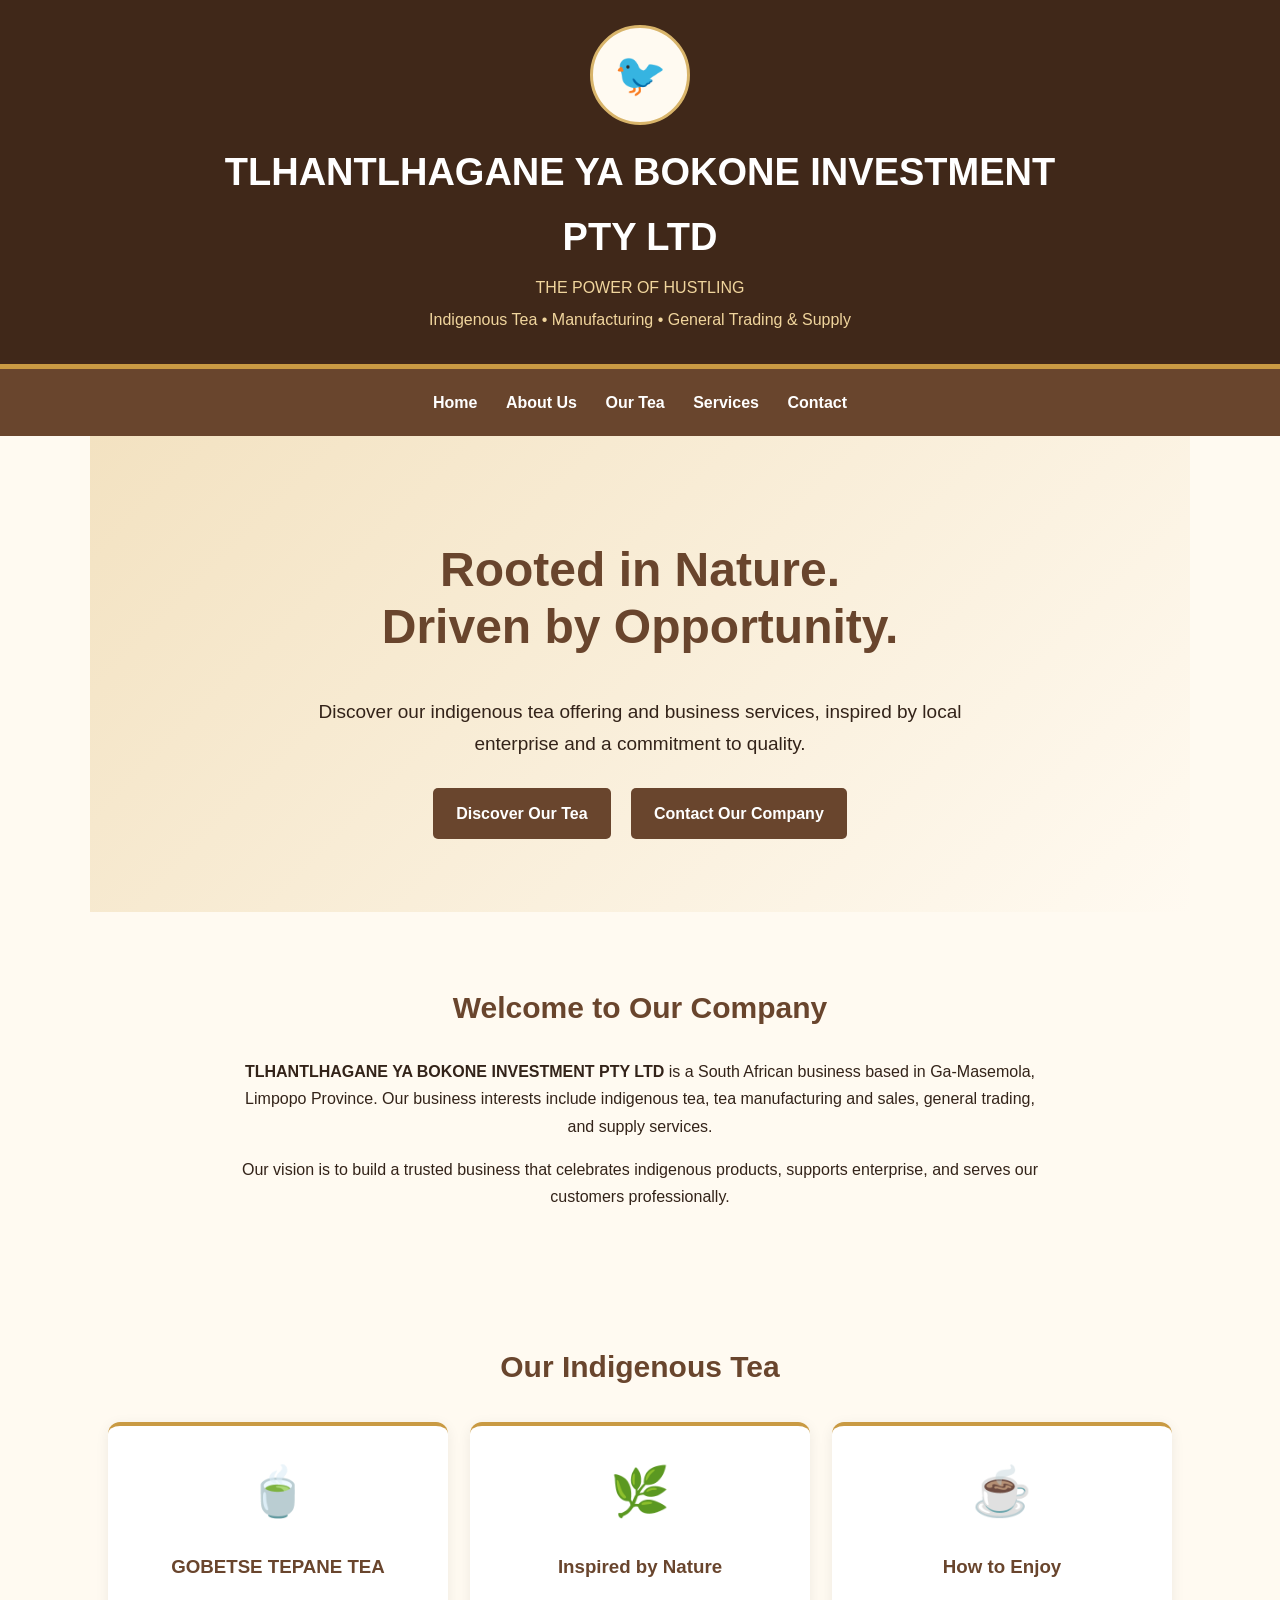
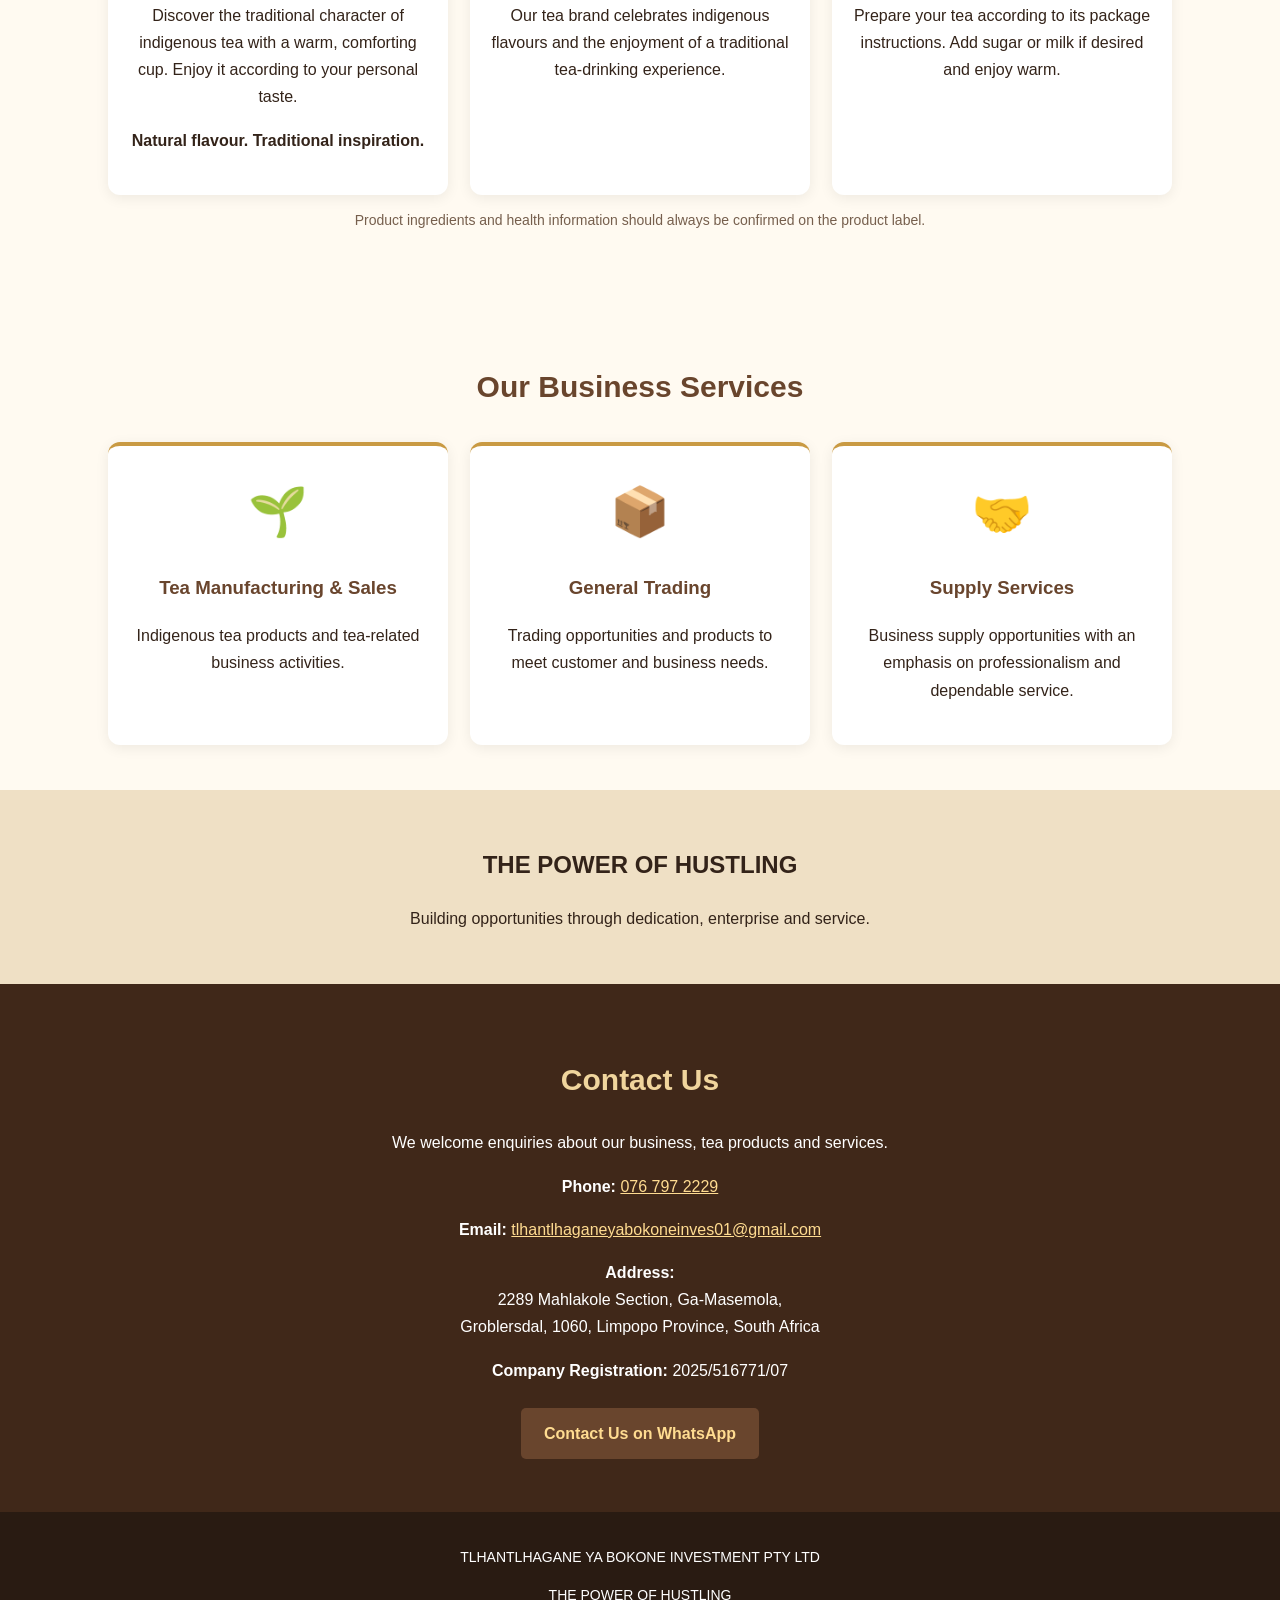
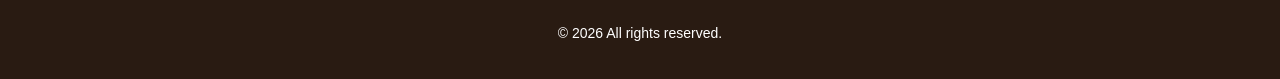
==== commit 1da71271: "Revise description and update HTML structure Updated company description and style adjustments." ====
--- a/index.html
+++ b/index.html
@@ -1,368 +1,117 @@
-<!DOCTYPE html>
-<html lang="en">
+<!DOCTYPE html><html lang="en">
 <head>
 <meta charset="UTF-8">
 <meta name="viewport" content="width=device-width, initial-scale=1.0">
-
 <title>TLHANTLHAGANE YA BOKONE INVESTMENT PTY LTD</title>
-
-<meta name="description" content="Discover TLHANTLHAGANE YA BOKONE INVESTMENT PTY LTD, a South African business offering tea products, general trading and supply services.">
-
-<meta name="theme-color" content="#302014">
-
+<meta name="description" content="Tlhantlhagane Ya Bokone Investment provides indigenous tea products, tea manufacturing and general trading and supply services in South Africa.">
 <style>
-:root {
-    --brown: #302014;
-    --brown2: #4b3020;
-    --gold: #d5b16c;
-    --cream: #f8f5ed;
-    --green: #294d35;
-    --green-light: #e9f0e6;
-    --white: #ffffff;
-    --text: #39352f;
-}
-
-* {
-    box-sizing: border-box;
-    margin: 0;
-    padding: 0;
-}
-
-html {
-    scroll-behavior: smooth;
-    scroll-padding-top: 85px;
-}
-
-body {
-    font-family: Arial, Helvetica, sans-serif;
-    color: var(--text);
-    background: var(--cream);
-    line-height: 1.7;
-}
-
-img {
-    display: block;
-    max-width: 100%;
-}
-
-a {
-    transition: 0.25s ease;
-}
-
-.container {
-    width: min(1180px, 92%);
-    margin: auto;
-}
-
-/* TOP ANNOUNCEMENT */
-
-.topbar {
-    background: var(--brown);
-    color: var(--gold);
-    text-align: center;
-    padding: 8px 12px;
-    font-size: 12px;
-    letter-spacing: 2px;
-}
-
-/* HEADER */
-
-.header {
-    background: var(--white);
-    border-bottom: 1px solid #e8dfcf;
-}
-
-.header-inner {
-    display: flex;
-    align-items: center;
-    justify-content: space-between;
-    gap: 25px;
-    padding: 18px 0;
-}
-
-.brand {
-    display: flex;
-    align-items: center;
-    gap: 15px;
-    min-width: 0;
-}
-
-.brand img {
-    width: 85px;
-    height: 85px;
-    object-fit: contain;
-    flex-shrink: 0;
-}
-
-.brand-name {
-    color: var(--brown);
-    font-family: Georgia, serif;
-    font-size: 19px;
-    font-weight: bold;
-    line-height: 1.35;
-}
-
-.brand-tagline {
-    color: #94723d;
-    font-size: 11px;
-    letter-spacing: 2px;
-    margin-top: 5px;
-}
-
-.header-contact {
-    color: var(--brown);
-    font-size: 13px;
-    text-align: right;
-}
-
-.header-contact a {
-    color: var(--brown);
-    text-decoration: none;
-    font-weight: bold;
-}
-
-/* NAVIGATION */
-
-.nav {
-    background: var(--brown);
-}
-
-.nav-inner {
-    display: flex;
-    justify-content: center;
-    align-items: center;
-    flex-wrap: wrap;
-    gap: 5px;
-    padding: 8px 0;
-}
-
-.nav a {
-    color: var(--white);
-    text-decoration: none;
-    padding: 11px 17px;
-    font-size: 12px;
-    font-weight: bold;
-    letter-spacing: 1px;
-}
-
-.nav a:hover {
-    color: var(--gold);
-}
-
-/* HERO */
-
-.hero {
-    position: relative;
-    min-height: 570px;
-    display: flex;
-    align-items: center;
-    color: var(--white);
-    background:
-        linear-gradient(
-            90deg,
-            rgba(35, 23, 14, 0.92),
-            rgba(35, 23, 14, 0.63),
-            rgba(35, 23, 14, 0.18)
-        ),
-        url("https://images.unsplash.com/photo-1544787219-7f47ccb76574?auto=format&fit=crop&w=2000&q=85")
-        center / cover no-repeat;
-}
-
-.hero-content {
-    width: min(1180px, 92%);
-    margin: auto;
-    padding: 80px 0;
-}
-
-.eyebrow {
-    color: var(--gold);
-    font-size: 12px;
-    font-weight: bold;
-    letter-spacing: 4px;
-    text-transform: uppercase;
-}
-
-.hero h1 {
-    font-family: Georgia, serif;
-    font-size: clamp(37px, 5.5vw, 69px);
-    line-height: 1.13;
-    max-width: 800px;
-    margin: 22px 0;
-    font-weight: normal;
-}
-
-.hero h1 span {
-    color: var(--gold);
-}
-
-.hero p {
-    max-width: 610px;
-    font-size: 16px;
-    color: #f3eee6;
-    line-height: 1.9;
-}
-
-.buttons {
-    display: flex;
-    flex-wrap: wrap;
-    gap: 14px;
-    margin-top: 30px;
-}
-
-.btn {
-    display: inline-block;
-    padding: 14px 23px;
-    text-decoration: none;
-    font-size: 12px;
-    font-weight: bold;
-    letter-spacing: 1px;
-    text-align: center;
-}
-
-.btn-gold {
-    background: var(--gold);
-    color: var(--brown);
-    border: 1px solid var(--gold);
-}
-
-.btn-outline {
-    border: 1px solid var(--white);
-    color: var(--white);
-}
-
-.btn:hover {
-    opacity: 0.85;
-    transform: translateY(-2px);
-}
-
-/* TRUST STRIP */
-
-.trust-strip {
-    background: var(--brown2);
-    color: var(--white);
-}
-
-.trust-grid {
-    display: grid;
-    grid-template-columns: repeat(3, 1fr);
-    text-align: center;
-}
-
-.trust-item {
-    padding: 25px 12px;
-    border-right: 1px solid rgba(255,255,255,0.15);
-}
-
-.trust-item:last-child {
-    border-right: none;
-}
-
-.trust-item strong {
-    display: block;
-    color: var(--gold);
-    font-family: Georgia, serif;
-    font-size: 18px;
-}
-
-.trust-item span {
-    display: block;
-    font-size: 12px;
-    margin-top: 4px;
-}
-
-/* GENERAL SECTION */
-
-.section {
-    padding: 85px 0;
-}
-
-.section-heading {
-    text-align: center;
-    max-width: 760px;
-    margin: 0 auto 45px;
-}
-
-.section-heading .eyebrow {
-    color: #94723d;
-}
-
-.section-heading h2 {
-    font-family: Georgia, serif;
-    font-size: clamp(30px, 4vw, 45px);
-    color: var(--brown);
-    font-weight: normal;
-    line-height: 1.25;
-    margin: 13px 0;
-}
-
-.section-heading p {
-    color: #6c675f;
-    font-size: 15px;
-}
-
-/* ABOUT */
-
-.about-grid {
-    display: grid;
-    grid-template-columns: 1fr 1fr;
-    align-items: center;
-    gap: 55px;
-}
-
-.about-image {
-    position: relative;
-}
-
-.about-image img {
-    width: 100%;
-    height: 420px;
-    object-fit: cover;
-}
-
-.about-image::after {
-    content: "";
-    position: absolute;
-    inset: 13px -13px -13px 13px;
-    border: 2px solid var(--gold);
-    z-index: -1;
-}
-
-.about-copy h2 {
-    font-family: Georgia, serif;
-    font-weight: normal;
-    color: var(--brown);
-    font-size: 38px;
-    line-height: 1.25;
-    margin: 13px 0 22px;
-}
-
-.about-copy p {
-    font-size: 15px;
-    margin-bottom: 17px;
-    color: #625c54;
-}
-
-.signature {
-    color: #94723d;
-    font-weight: bold;
-    letter-spacing: 1px;
-    margin-top: 22px;
-}
-
-/* SERVICES */
-
-.services {
-    background: #eee7d9;
-}
-
-.service-grid {
-    display: grid;
-    grid-template-columns: repeat(3, 1fr);
-    gap: 22px;
-}
-
-.service-card {
-    background: var(--white);
-    padding: 32px 26px;
-    border-bottom: 3px solid var(--gold);
-    box-shadow: 0 8px
+*{box-sizing:border-box;scroll-behavior:smooth}
+body{margin:0;font-family:Arial,sans-serif;background:#fffaf1;color:#332319;line-height:1.7}
+header{background:#402819;color:white;padding:25px 15px;text-align:center;border-bottom:5px solid #c99a43}
+.logo{width:100px;height:100px;border:3px solid #d8b46a;border-radius:50%;margin:auto;display:flex;align-items:center;justify-content:center;font-size:42px;background:#fffaf1}
+header h1{font-size:clamp(23px,5vw,38px);margin:15px auto 5px;max-width:900px}
+header p{color:#f0d59d;margin:5px}
+nav{background:#69452d;text-align:center;padding:12px 5px;position:sticky;top:0;z-index:10}
+nav a{color:white;text-decoration:none;display:inline-block;padding:8px 12px;font-weight:bold}
+nav a:hover{color:#ffd985}
+.hero{padding:65px 20px;text-align:center;background:linear-gradient(135deg,#f3e2c1,#fffaf1)}
+.hero h2{font-size:clamp(30px,6vw,48px);color:#69452d;line-height:1.2}
+.hero p{font-size:19px;max-width:700px;margin:20px auto}
+.button{display:inline-block;background:#69452d;color:white;padding:12px 23px;text-decoration:none;border-radius:5px;margin:8px;font-weight:bold}
+.button:hover{background:#402819}
+section{padding:45px 18px;max-width:1100px;margin:auto}
+section h2{text-align:center;color:#69452d;font-size:30px}
+.intro{text-align:center;max-width:800px;margin:auto}
+.cards{display:grid;grid-template-columns:repeat(auto-fit,minmax(230px,1fr));gap:22px;margin-top:30px}
+.card{background:white;border-radius:12px;padding:25px 20px;box-shadow:0 3px 14px #00000012;text-align:center;border-top:4px solid #c99a43}
+.card .icon{font-size:48px}
+.card h3{color:#69452d}
+.banner{background:#efe0c5;text-align:center;padding:35px 20px}
+.contact{background:#402819;color:white;text-align:center;max-width:none}
+.contact h2{color:#f0d59d}
+.contact a{color:#ffdc91}
+footer{background:#291b12;color:white;text-align:center;padding:20px;font-size:14px}
+.small{font-size:14px;color:#765f4d}
+</style>
+</head>
+<body><header>
+  <div class="logo" aria-label="Company emblem">🐦</div>
+  <h1>TLHANTLHAGANE YA BOKONE INVESTMENT PTY LTD</h1>
+  <p>THE POWER OF HUSTLING</p>
+  <p>Indigenous Tea • Manufacturing • General Trading & Supply</p>
+</header><nav>
+  <a href="#home">Home</a>
+  <a href="#about">About Us</a>
+  <a href="#products">Our Tea</a>
+  <a href="#services">Services</a>
+  <a href="#contact">Contact</a>
+</nav><main>
+<section class="hero" id="home">
+  <h2>Rooted in Nature.<br>Driven by Opportunity.</h2>
+  <p>Discover our indigenous tea offering and business services, inspired by local enterprise and a commitment to quality.</p>
+  <a class="button" href="#products">Discover Our Tea</a>
+  <a class="button" href="#contact">Contact Our Company</a>
+</section><section id="about">
+  <h2>Welcome to Our Company</h2>
+  <div class="intro">
+    <p><strong>TLHANTLHAGANE YA BOKONE INVESTMENT PTY LTD</strong> is a South African business based in Ga-Masemola, Limpopo Province. Our business interests include indigenous tea, tea manufacturing and sales, general trading, and supply services.</p>
+    <p>Our vision is to build a trusted business that celebrates indigenous products, supports enterprise, and serves our customers professionally.</p>
+  </div>
+</section><section id="products">
+  <h2>Our Indigenous Tea</h2>
+  <div class="cards">
+    <article class="card">
+      <div class="icon">🍵</div>
+      <h3>GOBETSE TEPANE TEA</h3>
+      <p>Discover the traditional character of indigenous tea with a warm, comforting cup. Enjoy it according to your personal taste.</p>
+      <p><strong>Natural flavour. Traditional inspiration.</strong></p>
+    </article>
+    <article class="card">
+      <div class="icon">🌿</div>
+      <h3>Inspired by Nature</h3>
+      <p>Our tea brand celebrates indigenous flavours and the enjoyment of a traditional tea-drinking experience.</p>
+    </article>
+    <article class="card">
+      <div class="icon">☕</div>
+      <h3>How to Enjoy</h3>
+      <p>Prepare your tea according to its package instructions. Add sugar or milk if desired and enjoy warm.</p>
+    </article>
+  </div>
+  <p class="small" style="text-align:center">Product ingredients and health information should always be confirmed on the product label.</p>
+</section><section id="services">
+  <h2>Our Business Services</h2>
+  <div class="cards">
+    <article class="card">
+      <div class="icon">🌱</div>
+      <h3>Tea Manufacturing & Sales</h3>
+      <p>Indigenous tea products and tea-related business activities.</p>
+    </article>
+    <article class="card">
+      <div class="icon">📦</div>
+      <h3>General Trading</h3>
+      <p>Trading opportunities and products to meet customer and business needs.</p>
+    </article>
+    <article class="card">
+      <div class="icon">🤝</div>
+      <h3>Supply Services</h3>
+      <p>Business supply opportunities with an emphasis on professionalism and dependable service.</p>
+    </article>
+  </div>
+</section><div class="banner">
+  <h2>THE POWER OF HUSTLING</h2>
+  <p>Building opportunities through dedication, enterprise and service.</p>
+</div><section id="contact" class="contact">
+  <h2>Contact Us</h2>
+  <p>We welcome enquiries about our business, tea products and services.</p>
+  <p><strong>Phone:</strong> <a href="tel:+27767972229">076 797 2229</a></p>
+  <p><strong>Email:</strong> <a href="mailto:tlhantlhaganeyabokoneinves01@gmail.com">tlhantlhaganeyabokoneinves01@gmail.com</a></p>
+  <p><strong>Address:</strong><br>2289 Mahlakole Section, Ga-Masemola,<br>Groblersdal, 1060, Limpopo Province, South Africa</p>
+  <p><strong>Company Registration:</strong> 2025/516771/07</p>
+  <a class="button" href="https://wa.me/27767972229">Contact Us on WhatsApp</a>
+</section>
+</main><footer>
+  <p>TLHANTLHAGANE YA BOKONE INVESTMENT PTY LTD</p>
+  <p>THE POWER OF HUSTLING</p>
+  <p>&copy; 2026 All rights reserved.</p>
+</footer></body>
+    </html>
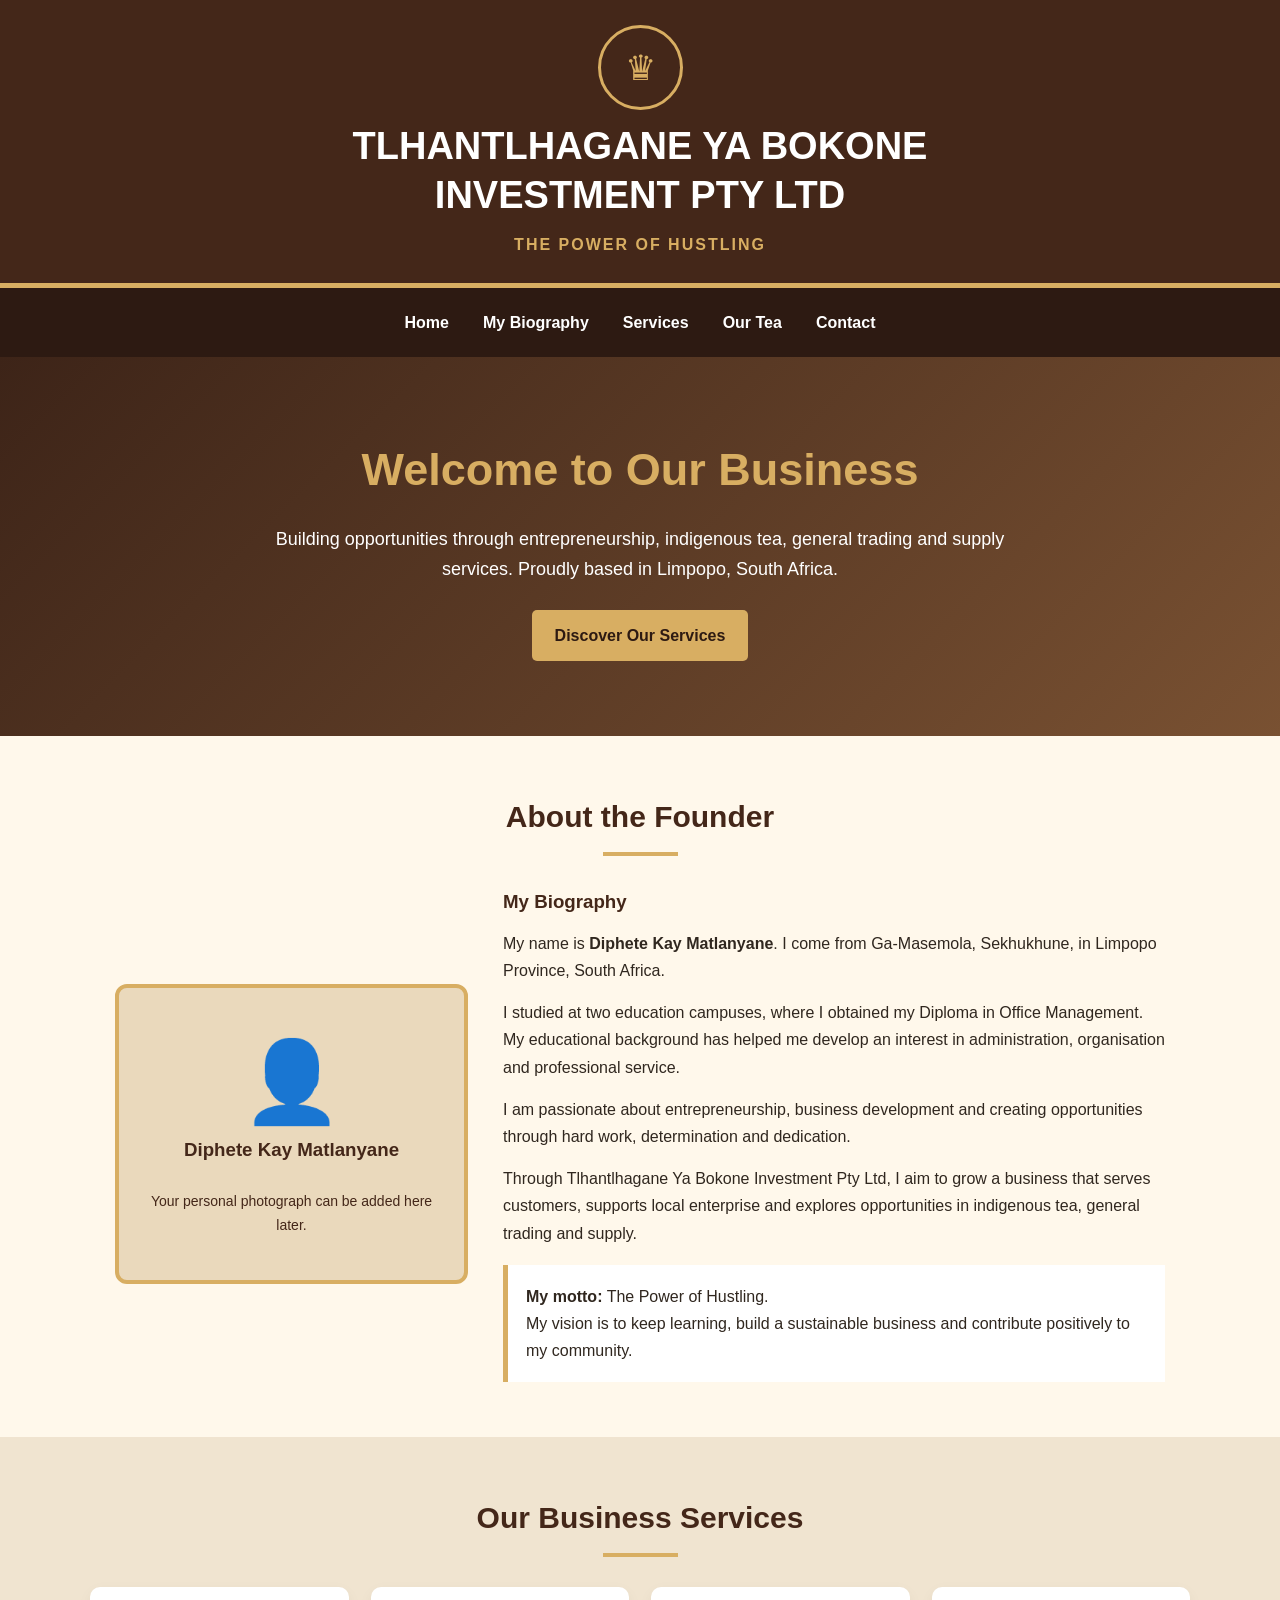
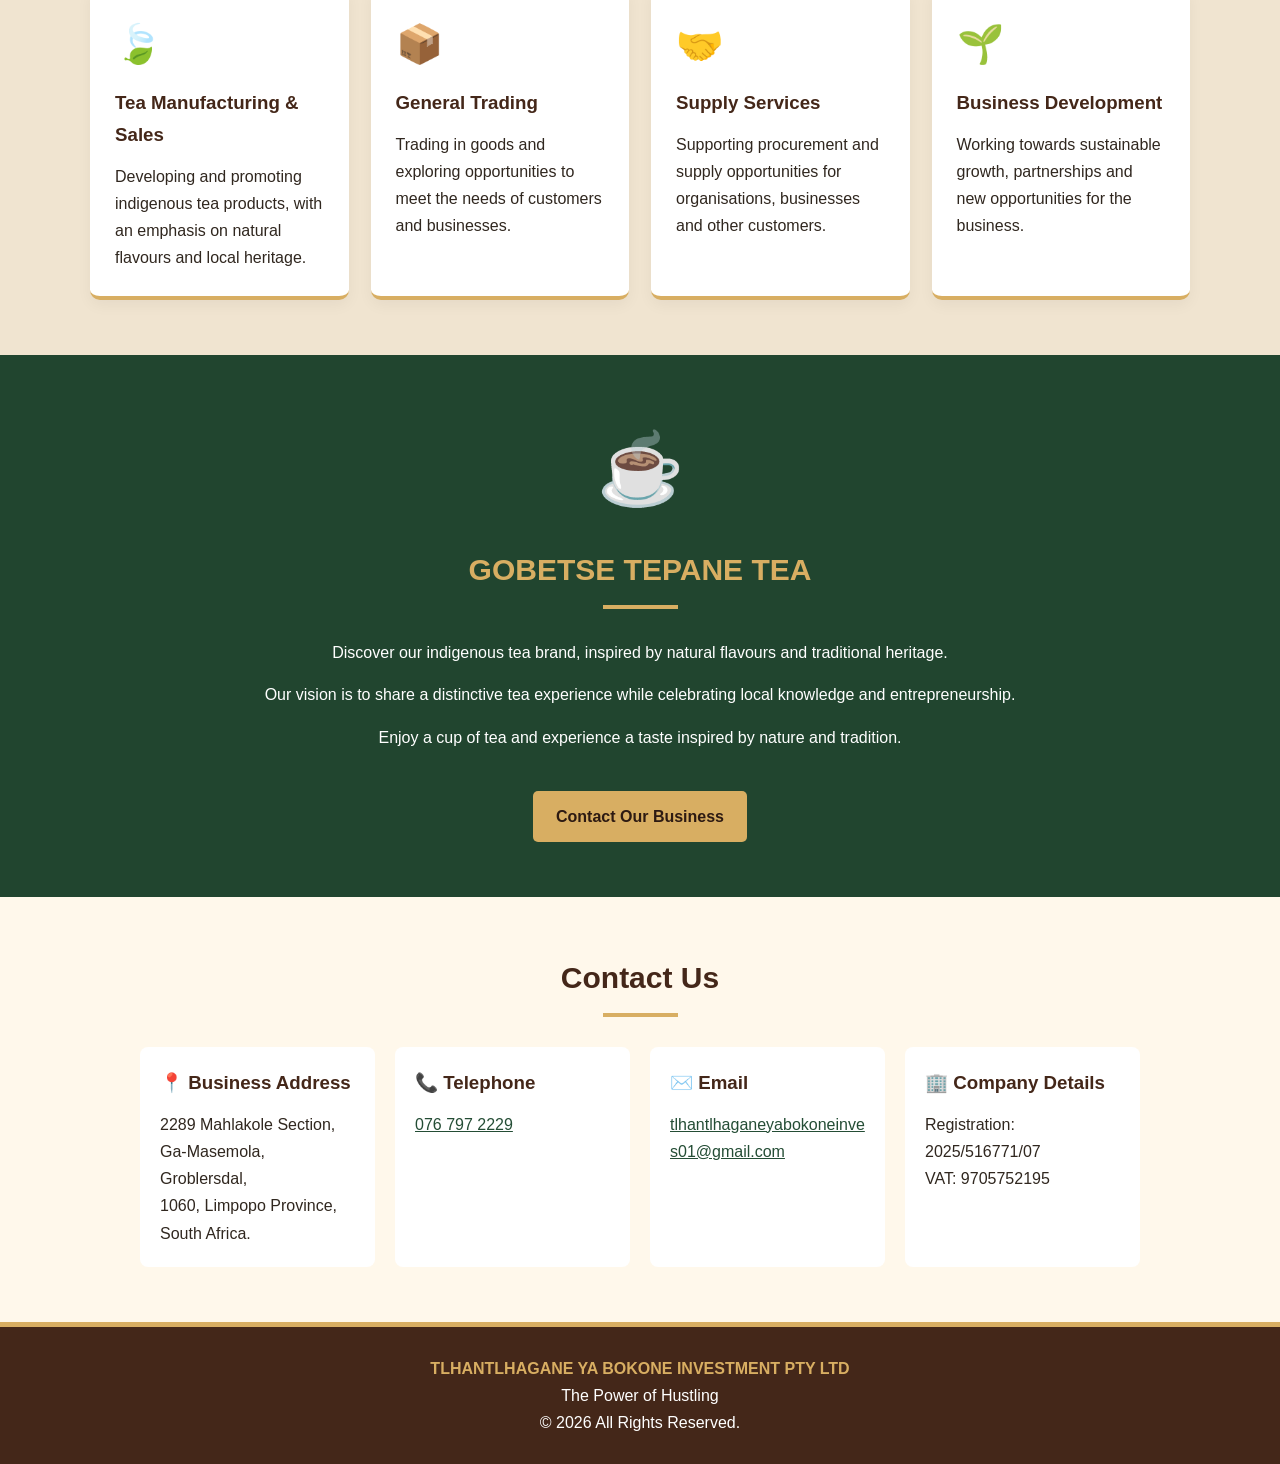
==== commit 1f6e4341: "Revise index.html for content and layout improvements Updated the website's content and structure, i" ====
--- a/index.html
+++ b/index.html
@@ -1,117 +1,459 @@
-<!DOCTYPE html><html lang="en">
+<!DOCTYPE html>
+<html lang="en">
 <head>
 <meta charset="UTF-8">
 <meta name="viewport" content="width=device-width, initial-scale=1.0">
+
 <title>TLHANTLHAGANE YA BOKONE INVESTMENT PTY LTD</title>
-<meta name="description" content="Tlhantlhagane Ya Bokone Investment provides indigenous tea products, tea manufacturing and general trading and supply services in South Africa.">
+
+<meta name="description" content="Official website of Tlhantlhagane Ya Bokone Investment Pty Ltd, a South African business offering indigenous tea, general trading and supply services.">
+
 <style>
-*{box-sizing:border-box;scroll-behavior:smooth}
-body{margin:0;font-family:Arial,sans-serif;background:#fffaf1;color:#332319;line-height:1.7}
-header{background:#402819;color:white;padding:25px 15px;text-align:center;border-bottom:5px solid #c99a43}
-.logo{width:100px;height:100px;border:3px solid #d8b46a;border-radius:50%;margin:auto;display:flex;align-items:center;justify-content:center;font-size:42px;background:#fffaf1}
-header h1{font-size:clamp(23px,5vw,38px);margin:15px auto 5px;max-width:900px}
-header p{color:#f0d59d;margin:5px}
-nav{background:#69452d;text-align:center;padding:12px 5px;position:sticky;top:0;z-index:10}
-nav a{color:white;text-decoration:none;display:inline-block;padding:8px 12px;font-weight:bold}
-nav a:hover{color:#ffd985}
-.hero{padding:65px 20px;text-align:center;background:linear-gradient(135deg,#f3e2c1,#fffaf1)}
-.hero h2{font-size:clamp(30px,6vw,48px);color:#69452d;line-height:1.2}
-.hero p{font-size:19px;max-width:700px;margin:20px auto}
-.button{display:inline-block;background:#69452d;color:white;padding:12px 23px;text-decoration:none;border-radius:5px;margin:8px;font-weight:bold}
-.button:hover{background:#402819}
-section{padding:45px 18px;max-width:1100px;margin:auto}
-section h2{text-align:center;color:#69452d;font-size:30px}
-.intro{text-align:center;max-width:800px;margin:auto}
-.cards{display:grid;grid-template-columns:repeat(auto-fit,minmax(230px,1fr));gap:22px;margin-top:30px}
-.card{background:white;border-radius:12px;padding:25px 20px;box-shadow:0 3px 14px #00000012;text-align:center;border-top:4px solid #c99a43}
-.card .icon{font-size:48px}
-.card h3{color:#69452d}
-.banner{background:#efe0c5;text-align:center;padding:35px 20px}
-.contact{background:#402819;color:white;text-align:center;max-width:none}
-.contact h2{color:#f0d59d}
-.contact a{color:#ffdc91}
-footer{background:#291b12;color:white;text-align:center;padding:20px;font-size:14px}
-.small{font-size:14px;color:#765f4d}
+:root {
+  --brown: #442719;
+  --gold: #d8ae62;
+  --cream: #fff8eb;
+  --green: #244d35;
+  --white: #ffffff;
+}
+
+* {
+  box-sizing: border-box;
+  margin: 0;
+  padding: 0;
+}
+
+html { scroll-behavior: smooth; }
+
+body {
+  font-family: Arial, sans-serif;
+  background: var(--cream);
+  color: #30271f;
+  line-height: 1.7;
+}
+
+header {
+  background: var(--brown);
+  color: white;
+  padding: 25px 6%;
+  text-align: center;
+  border-bottom: 5px solid var(--gold);
+}
+
+.emblem {
+  display: inline-flex;
+  align-items: center;
+  justify-content: center;
+  width: 85px;
+  height: 85px;
+  border: 3px solid var(--gold);
+  border-radius: 50%;
+  color: var(--gold);
+  font-size: 35px;
+  margin-bottom: 12px;
+}
+
+header h1 {
+  font-size: clamp(23px, 4vw, 38px);
+  line-height: 1.3;
+}
+
+header p {
+  color: var(--gold);
+  letter-spacing: 2px;
+  font-weight: bold;
+  margin-top: 10px;
+}
+
+nav {
+  background: #2d1a12;
+  display: flex;
+  flex-wrap: wrap;
+  justify-content: center;
+  gap: 8px;
+  padding: 13px;
+}
+
+nav a {
+  color: white;
+  text-decoration: none;
+  padding: 8px 13px;
+  font-weight: bold;
+}
+
+nav a:hover { color: var(--gold); }
+
+.hero {
+  background: linear-gradient(135deg, #3d2418, #795132);
+  color: white;
+  text-align: center;
+  padding: 75px 20px;
+}
+
+.hero h2 {
+  color: var(--gold);
+  font-size: clamp(28px, 5vw, 45px);
+  margin-bottom: 15px;
+}
+
+.hero p {
+  max-width: 750px;
+  margin: auto;
+  font-size: 18px;
+}
+
+.button {
+  display: inline-block;
+  background: var(--gold);
+  color: #2d1a12;
+  text-decoration: none;
+  font-weight: bold;
+  padding: 12px 23px;
+  border-radius: 5px;
+  margin-top: 25px;
+}
+
+section {
+  padding: 55px 7%;
+  scroll-margin-top: 15px;
+}
+
+.section-title {
+  text-align: center;
+  color: var(--brown);
+  font-size: 30px;
+  margin-bottom: 30px;
+}
+
+.section-title::after {
+  content: "";
+  display: block;
+  width: 75px;
+  height: 4px;
+  background: var(--gold);
+  margin: 10px auto;
+}
+
+.about-grid {
+  display: grid;
+  grid-template-columns: minmax(200px, 0.8fr) 1.5fr;
+  gap: 35px;
+  align-items: center;
+  max-width: 1050px;
+  margin: auto;
+}
+
+.photo-box {
+  min-height: 300px;
+  background: #ead9bc;
+  border: 4px solid var(--gold);
+  border-radius: 12px;
+  display: flex;
+  flex-direction: column;
+  justify-content: center;
+  align-items: center;
+  padding: 20px;
+  text-align: center;
+  color: var(--brown);
+}
+
+.photo-box .person-icon {
+  font-size: 80px;
+  line-height: 1.3;
+}
+
+.photo-box p {
+  font-size: 14px;
+  margin-top: 12px;
+}
+
+h3 { color: var(--brown); margin-bottom: 12px; }
+
+.about-text p { margin-bottom: 15px; }
+
+.highlight {
+  background: white;
+  border-left: 5px solid var(--gold);
+  padding: 18px;
+  margin-top: 18px;
+}
+
+.services {
+  background: #f0e4d0;
+}
+
+.cards {
+  display: grid;
+  grid-template-columns: repeat(auto-fit, minmax(220px, 1fr));
+  gap: 22px;
+  max-width: 1100px;
+  margin: auto;
+}
+
+.card {
+  background: white;
+  padding: 25px;
+  border-radius: 10px;
+  border-bottom: 4px solid var(--gold);
+  box-shadow: 0 5px 15px #0000000c;
+}
+
+.card .icon {
+  font-size: 38px;
+  margin-bottom: 10px;
+}
+
+.tea {
+  background: #21452f;
+  color: white;
+  text-align: center;
+}
+
+.tea .section-title { color: var(--gold); }
+
+.tea p {
+  max-width: 800px;
+  margin: 0 auto 15px;
+}
+
+.tea .tea-icon {
+  font-size: 70px;
+  margin-bottom: 15px;
+}
+
+.contact-grid {
+  display: grid;
+  grid-template-columns: repeat(auto-fit, minmax(230px, 1fr));
+  gap: 20px;
+  max-width: 1000px;
+  margin: auto;
+}
+
+.contact-item {
+  background: white;
+  padding: 20px;
+  border-radius: 8px;
+  overflow-wrap: anywhere;
+}
+
+.contact-item a { color: var(--green); }
+
+footer {
+  background: var(--brown);
+  color: white;
+  text-align: center;
+  padding: 28px 15px;
+  border-top: 5px solid var(--gold);
+}
+
+footer strong { color: var(--gold); }
+
+@media (max-width: 650px) {
+  .about-grid { grid-template-columns: 1fr; }
+  .photo-box { min-height: 240px; }
+  section { padding: 40px 6%; }
+  nav { gap: 0; }
+  nav a { padding: 8px; font-size: 14px; }
+}
 </style>
 </head>
-<body><header>
-  <div class="logo" aria-label="Company emblem">🐦</div>
-  <h1>TLHANTLHAGANE YA BOKONE INVESTMENT PTY LTD</h1>
+
+<body>
+
+<header>
+  <div class="emblem" aria-label="Company emblem">♛</div>
+  <h1>TLHANTLHAGANE YA BOKONE<br>INVESTMENT PTY LTD</h1>
   <p>THE POWER OF HUSTLING</p>
-  <p>Indigenous Tea • Manufacturing • General Trading & Supply</p>
-</header><nav>
+</header>
+
+<nav>
   <a href="#home">Home</a>
-  <a href="#about">About Us</a>
-  <a href="#products">Our Tea</a>
+  <a href="#about">My Biography</a>
   <a href="#services">Services</a>
+  <a href="#tea">Our Tea</a>
   <a href="#contact">Contact</a>
-</nav><main>
+</nav>
+
+<main>
+
 <section class="hero" id="home">
-  <h2>Rooted in Nature.<br>Driven by Opportunity.</h2>
-  <p>Discover our indigenous tea offering and business services, inspired by local enterprise and a commitment to quality.</p>
-  <a class="button" href="#products">Discover Our Tea</a>
-  <a class="button" href="#contact">Contact Our Company</a>
-</section><section id="about">
-  <h2>Welcome to Our Company</h2>
-  <div class="intro">
-    <p><strong>TLHANTLHAGANE YA BOKONE INVESTMENT PTY LTD</strong> is a South African business based in Ga-Masemola, Limpopo Province. Our business interests include indigenous tea, tea manufacturing and sales, general trading, and supply services.</p>
-    <p>Our vision is to build a trusted business that celebrates indigenous products, supports enterprise, and serves our customers professionally.</p>
+  <h2>Welcome to Our Business</h2>
+  <p>
+    Building opportunities through entrepreneurship, indigenous
+    tea, general trading and supply services.
+    Proudly based in Limpopo, South Africa.
+  </p>
+  <a class="button" href="#services">Discover Our Services</a>
+</section>
+
+<section id="about">
+  <h2 class="section-title">About the Founder</h2>
+
+  <div class="about-grid">
+
+    <div class="photo-box">
+      <div class="person-icon" aria-hidden="true">👤</div>
+      <h3>Diphete Kay Matlanyane</h3>
+      <p>Your personal photograph can be added here later.</p>
+    </div>
+
+    <div class="about-text">
+      <h3>My Biography</h3>
+
+      <p>
+        My name is <strong>Diphete Kay Matlanyane</strong>.
+        I come from Ga-Masemola, Sekhukhune, in Limpopo
+        Province, South Africa.
+      </p>
+
+      <p>
+        I studied at two education campuses, where I obtained
+        my Diploma in Office Management. My educational
+        background has helped me develop an interest in
+        administration, organisation and professional service.
+      </p>
+
+      <p>
+        I am passionate about entrepreneurship, business
+        development and creating opportunities through hard
+        work, determination and dedication.
+      </p>
+
+      <p>
+        Through Tlhantlhagane Ya Bokone Investment Pty Ltd,
+        I aim to grow a business that serves customers,
+        supports local enterprise and explores opportunities
+        in indigenous tea, general trading and supply.
+      </p>
+
+      <div class="highlight">
+        <strong>My motto:</strong> The Power of Hustling.
+        <br>
+        My vision is to keep learning, build a sustainable
+        business and contribute positively to my community.
+      </div>
+    </div>
+
   </div>
-</section><section id="products">
-  <h2>Our Indigenous Tea</h2>
+</section>
+
+<section class="services" id="services">
+  <h2 class="section-title">Our Business Services</h2>
+
   <div class="cards">
+
     <article class="card">
-      <div class="icon">🍵</div>
-      <h3>GOBETSE TEPANE TEA</h3>
-      <p>Discover the traditional character of indigenous tea with a warm, comforting cup. Enjoy it according to your personal taste.</p>
-      <p><strong>Natural flavour. Traditional inspiration.</strong></p>
+      <div class="icon">🍃</div>
+      <h3>Tea Manufacturing & Sales</h3>
+      <p>
+        Developing and promoting indigenous tea products,
+        with an emphasis on natural flavours and local
+        heritage.
+      </p>
     </article>
-    <article class="card">
-      <div class="icon">🌿</div>
-      <h3>Inspired by Nature</h3>
-      <p>Our tea brand celebrates indigenous flavours and the enjoyment of a traditional tea-drinking experience.</p>
-    </article>
-    <article class="card">
-      <div class="icon">☕</div>
-      <h3>How to Enjoy</h3>
-      <p>Prepare your tea according to its package instructions. Add sugar or milk if desired and enjoy warm.</p>
-    </article>
-  </div>
-  <p class="small" style="text-align:center">Product ingredients and health information should always be confirmed on the product label.</p>
-</section><section id="services">
-  <h2>Our Business Services</h2>
-  <div class="cards">
-    <article class="card">
-      <div class="icon">🌱</div>
-      <h3>Tea Manufacturing & Sales</h3>
-      <p>Indigenous tea products and tea-related business activities.</p>
-    </article>
+
     <article class="card">
       <div class="icon">📦</div>
       <h3>General Trading</h3>
-      <p>Trading opportunities and products to meet customer and business needs.</p>
+      <p>
+        Trading in goods and exploring opportunities to
+        meet the needs of customers and businesses.
+      </p>
     </article>
+
     <article class="card">
       <div class="icon">🤝</div>
       <h3>Supply Services</h3>
-      <p>Business supply opportunities with an emphasis on professionalism and dependable service.</p>
+      <p>
+        Supporting procurement and supply opportunities
+        for organisations, businesses and other customers.
+      </p>
     </article>
+
+    <article class="card">
+      <div class="icon">🌱</div>
+      <h3>Business Development</h3>
+      <p>
+        Working towards sustainable growth, partnerships
+        and new opportunities for the business.
+      </p>
+    </article>
+
   </div>
-</section><div class="banner">
-  <h2>THE POWER OF HUSTLING</h2>
-  <p>Building opportunities through dedication, enterprise and service.</p>
-</div><section id="contact" class="contact">
-  <h2>Contact Us</h2>
-  <p>We welcome enquiries about our business, tea products and services.</p>
-  <p><strong>Phone:</strong> <a href="tel:+27767972229">076 797 2229</a></p>
-  <p><strong>Email:</strong> <a href="mailto:tlhantlhaganeyabokoneinves01@gmail.com">tlhantlhaganeyabokoneinves01@gmail.com</a></p>
-  <p><strong>Address:</strong><br>2289 Mahlakole Section, Ga-Masemola,<br>Groblersdal, 1060, Limpopo Province, South Africa</p>
-  <p><strong>Company Registration:</strong> 2025/516771/07</p>
-  <a class="button" href="https://wa.me/27767972229">Contact Us on WhatsApp</a>
 </section>
-</main><footer>
-  <p>TLHANTLHAGANE YA BOKONE INVESTMENT PTY LTD</p>
-  <p>THE POWER OF HUSTLING</p>
-  <p>&copy; 2026 All rights reserved.</p>
-</footer></body>
-    </html>
+
+<section class="tea" id="tea">
+  <div class="tea-icon" aria-hidden="true">☕</div>
+  <h2 class="section-title">GOBETSE TEPANE TEA</h2>
+
+  <p>
+    Discover our indigenous tea brand, inspired by natural
+    flavours and traditional heritage.
+  </p>
+
+  <p>
+    Our vision is to share a distinctive tea experience
+    while celebrating local knowledge and entrepreneurship.
+  </p>
+
+  <p>
+    Enjoy a cup of tea and experience a taste inspired by
+    nature and tradition.
+  </p>
+
+  <a class="button" href="#contact">Contact Our Business</a>
+</section>
+
+<section id="contact">
+  <h2 class="section-title">Contact Us</h2>
+
+  <div class="contact-grid">
+
+    <div class="contact-item">
+      <h3>📍 Business Address</h3>
+      <p>
+        2289 Mahlakole Section,<br>
+        Ga-Masemola, Groblersdal,<br>
+        1060, Limpopo Province,<br>
+        South Africa.
+      </p>
+    </div>
+
+    <div class="contact-item">
+      <h3>📞 Telephone</h3>
+      <p><a href="tel:0767972229">076 797 2229</a></p>
+    </div>
+
+    <div class="contact-item">
+      <h3>✉️ Email</h3>
+      <p>
+        <a href="mailto:tlhantlhaganeyabokoneinves01@gmail.com">
+          tlhantlhaganeyabokoneinves01@gmail.com
+        </a>
+      </p>
+    </div>
+
+    <div class="contact-item">
+      <h3>🏢 Company Details</h3>
+      <p>Registration: 2025/516771/07</p>
+      <p>VAT: 9705752195</p>
+    </div>
+
+  </div>
+</section>
+
+</main>
+
+<footer>
+  <p><strong>TLHANTLHAGANE YA BOKONE INVESTMENT PTY LTD</strong></p>
+  <p>The Power of Hustling</p>
+  <p>&copy; <span id="year"></span> All Rights Reserved.</p>
+</footer>
+
+<script>
+document.getElementById("year").textContent =
+  new Date().getFullYear();
+</script>
+
+</body>
+</html>
